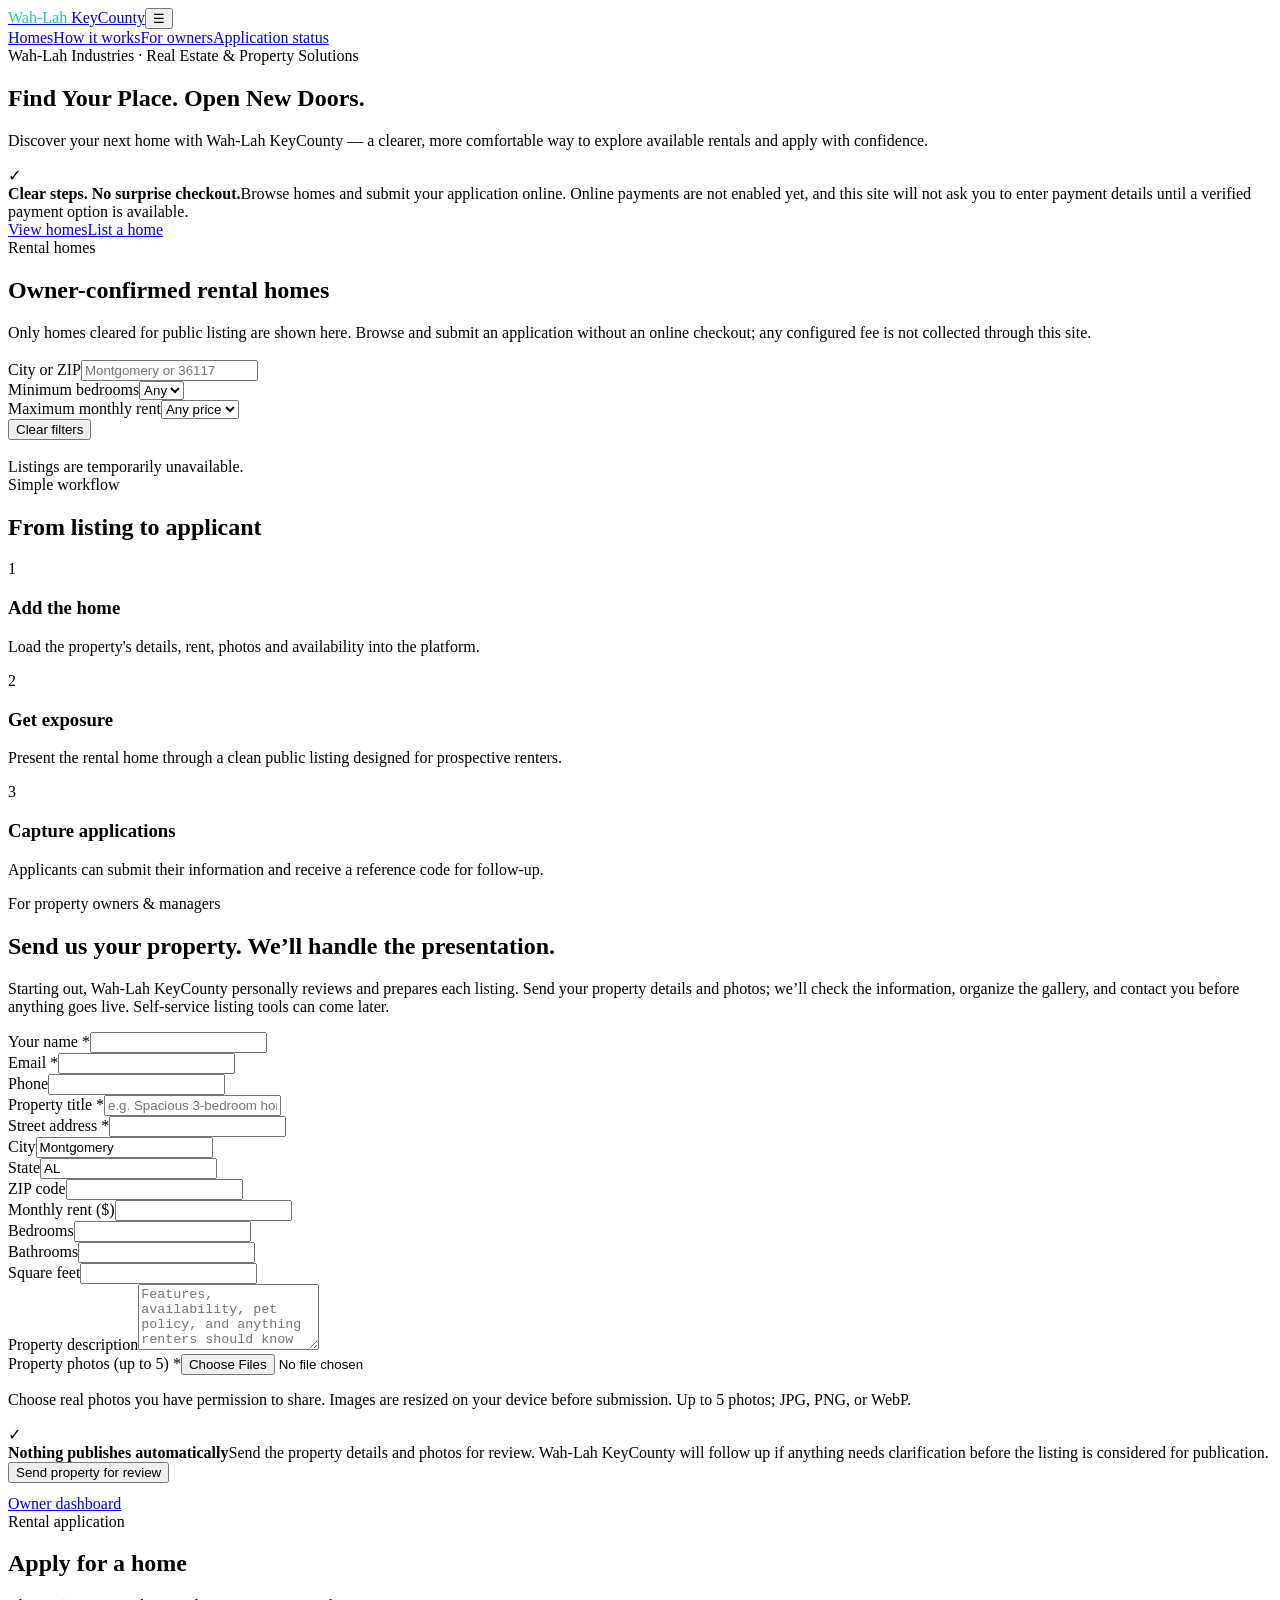
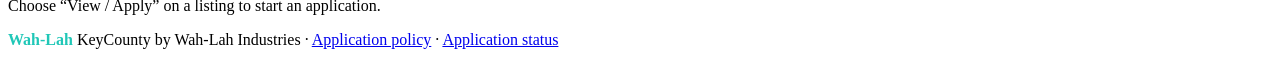
==== public/index.html @ e7f5f613 "Add live v5 public interface source" ====
<!doctype html><html lang="en"><head><meta charset="utf-8"><meta name="viewport" content="width=device-width,initial-scale=1"><meta name="description" content="Wah-Lah KeyCounty by Wah-Lah Industries — discover rental homes, explore property opportunities, and apply online."><title>Wah-Lah KeyCounty | Find Your Place</title><link rel="stylesheet" href="/theme.css"></head><body>
<header class="nav"><div class="wrap navin"><a class="brand" href="/"><span style="color:#20c7b7">Wah-Lah</span> KeyCounty</a><button class="mobile-menu-toggle" id="mobile-menu" type="button" aria-expanded="false" aria-controls="site-links" aria-label="Open navigation">☰</button><nav class="navlinks" id="site-links" data-open="false"><a href="#homes">Homes</a><a href="#how">How it works</a><a href="#owners">For owners</a><a href="/status/">Application status</a></nav></div></header>
<section class="hero"><div class="wrap"><div class="eyebrow">Wah-Lah Industries · Real Estate &amp; Property Solutions</div><h1>Find Your Place. Open New Doors.</h1><p>Discover your next home with Wah-Lah KeyCounty — a clearer, more comfortable way to explore available rentals and apply with confidence.</p><div class="payment-confidence"><span aria-hidden="true">✓</span><div><strong>Clear steps. No surprise checkout.</strong>Browse homes and submit your application online. Online payments are not enabled yet, and this site will not ask you to enter payment details until a verified payment option is available.</div></div><div class="actions"><a class="btn primary" href="#homes">View homes</a><a class="btn secondary" href="#owners">List a home</a></div></div></section>
<main><section id="homes" class="section"><div class="wrap"><div class="eyebrow">Rental homes</div><h2>Owner-confirmed rental homes</h2><p class="muted">Only homes cleared for public listing are shown here. Browse and submit an application without an online checkout; any configured fee is not collected through this site.</p><div class="formbox" style="margin:18px 0"><div class="fields"><div class="field"><label>City or ZIP</label><input id="search-location" placeholder="Montgomery or 36117"></div><div class="field"><label>Minimum bedrooms</label><select id="search-beds"><option value="0">Any</option><option value="1">1+</option><option value="2">2+</option><option value="3">3+</option><option value="4">4+</option></select></div><div class="field"><label>Maximum monthly rent</label><select id="search-rent"><option value="0">Any price</option><option value="800">$800</option><option value="1000">$1,000</option><option value="1250">$1,250</option><option value="1500">$1,500</option><option value="2000">$2,000</option></select></div></div><button class="btn secondary" type="button" onclick="clearSearch()">Clear filters</button></div><div id="homes-grid" class="grid"><div class="card cardbody">Loading homes…</div></div></div></section>
<section id="how" class="section"><div class="wrap"><div class="eyebrow">Simple workflow</div><h2>From listing to applicant</h2><div class="grid"><article class="card cardbody"><span class="tag">1</span><h3>Add the home</h3><p class="muted">Load the property's details, rent, photos and availability into the platform.</p></article><article class="card cardbody"><span class="tag">2</span><h3>Get exposure</h3><p class="muted">Present the rental home through a clean public listing designed for prospective renters.</p></article><article class="card cardbody"><span class="tag">3</span><h3>Capture applications</h3><p class="muted">Applicants can submit their information and receive a reference code for follow-up.</p></article></div></div></section>
<section id="owners" class="section"><div class="wrap"><div class="eyebrow">For property owners & managers</div><h2>Send us your property. We’ll handle the presentation.</h2><p class="muted">Starting out, Wah-Lah KeyCounty personally reviews and prepares each listing. Send your property details and photos; we’ll check the information, organize the gallery, and contact you before anything goes live. Self-service listing tools can come later.</p><form id="owner-listing-form" class="formbox"><div class="fields"><div class="field"><label>Your name *</label><input name="ownerName" required maxlength="120" autocomplete="name"></div><div class="field"><label>Email *</label><input name="ownerEmail" type="email" required maxlength="180" autocomplete="email"></div><div class="field"><label>Phone</label><input name="ownerPhone" type="tel" maxlength="50" autocomplete="tel"></div><div class="field"><label>Property title *</label><input name="title" required maxlength="180" placeholder="e.g. Spacious 3-bedroom home"></div><div class="field full"><label>Street address *</label><input name="address" required maxlength="250" autocomplete="street-address"></div><div class="field"><label>City</label><input name="city" value="Montgomery" maxlength="100" autocomplete="address-level2"></div><div class="field"><label>State</label><input name="state" value="AL" maxlength="20" autocomplete="address-level1"></div><div class="field"><label>ZIP code</label><input name="zip" maxlength="12" inputmode="numeric" autocomplete="postal-code"></div><div class="field"><label>Monthly rent ($)</label><input name="monthlyRent" type="number" min="0" step=".01" inputmode="decimal"></div><div class="field"><label>Bedrooms</label><input name="bedrooms" type="number" min="0" step="1"></div><div class="field"><label>Bathrooms</label><input name="bathrooms" type="number" min="0" step=".5"></div><div class="field"><label>Square feet</label><input name="sqft" type="number" min="0" step="1"></div><div class="field full"><label>Property description</label><textarea name="description" rows="4" maxlength="2000" placeholder="Features, availability, pet policy, and anything renters should know"></textarea></div><div class="field full"><label>Property photos (up to 5) *</label><input id="owner-photos" name="photos" type="file" accept="image/jpeg,image/png,image/webp" multiple required><p class="muted small">Choose real photos you have permission to share. Images are resized on your device before submission. Up to 5 photos; JPG, PNG, or WebP.</p><div id="photo-preview" class="grid" style="grid-template-columns:repeat(auto-fit,minmax(100px,1fr));gap:8px"></div></div></div><div class="payment-confidence"><span>✓</span><div><strong>Nothing publishes automatically</strong>Send the property details and photos for review. Wah-Lah KeyCounty will follow up if anything needs clarification before the listing is considered for publication.</div></div><button class="btn primary" type="submit">Send property for review</button><div id="owner-listing-result" class="notice hidden" style="margin-top:12px" aria-live="polite"></div></form><div class="actions"><a class="btn secondary" href="/admin/">Owner dashboard</a></div></div></section><section id="apply" class="section"><div class="wrap"><div class="eyebrow">Rental application</div><h2>Apply for a home</h2><div id="apply-box" class="formbox"><p class="muted">Choose “View / Apply” on a listing to start an application.</p></div></div></section></main>
<footer class="footer"><div class="wrap"><span><strong style="color:#20c7b7">Wah-Lah</strong> KeyCounty <span class="muted">by Wah-Lah Industries</span></span> · <a href="/policy/">Application policy</a> · <a href="/status/">Application status</a></div></footer>
<script>
const menuToggle=document.querySelector('#mobile-menu'),siteLinks=document.querySelector('#site-links');menuToggle?.addEventListener('click',()=>{const open=siteLinks?.dataset.open!=='true';if(siteLinks)siteLinks.dataset.open=String(open);menuToggle.setAttribute('aria-expanded',String(open));menuToggle.setAttribute('aria-label',open?'Close navigation':'Open navigation');menuToggle.textContent=open?'×':'☰'});siteLinks?.querySelectorAll('a').forEach(a=>a.addEventListener('click',()=>{siteLinks.dataset.open='false';menuToggle?.setAttribute('aria-expanded','false');menuToggle?.setAttribute('aria-label','Open navigation');if(menuToggle)menuToggle.textContent='☰'}));document.addEventListener('keydown',e=>{if(e.key==='Escape'&&siteLinks?.dataset.open==='true'){siteLinks.dataset.open='false';menuToggle?.setAttribute('aria-expanded','false');if(menuToggle)menuToggle.textContent='☰'}});
let homes=[],settings={};const $=s=>document.querySelector(s),money=c=>'$'+(Number(c||0)/100).toLocaleString(undefined,{minimumFractionDigits:0,maximumFractionDigits:0});const esc=v=>String(v??'').replace(/[&<>"']/g,c=>({'&':'&amp;','<':'&lt;','>':'&gt;','"':'&quot;',"'":'&#39;'}[c]));async function boot(){homes=await fetch('/api/homes').then(r=>r.json());settings=await fetch('/api/settings').then(r=>r.json());render();const id=new URLSearchParams(location.search).get('apply');if(id)showApply(Number(id))}function filteredHomes(){const loc=($('#search-location')?.value||'').trim().toLowerCase(),beds=Number($('#search-beds')?.value||0),rent=Number($('#search-rent')?.value||0);return homes.filter(h=>(!loc||[h.address,h.city,h.state,h.zip].join(' ').toLowerCase().includes(loc))&&Number(h.bedrooms||0)>=beds&&(!rent||Number(h.rent_cents||0)<=rent*100))}function clearSearch(){['search-location','search-beds','search-rent'].forEach(id=>{const e=document.getElementById(id);if(e)e.value=id==='search-location'?'':'0'});render()}['search-location','search-beds','search-rent'].forEach(id=>document.getElementById(id)?.addEventListener('input',render));function render(){const visibleHomes=filteredHomes();$('#homes-grid').innerHTML=visibleHomes.length?visibleHomes.map(h=>'<article class="card"><div class="photo-wrap"><img class="photo" src="'+esc(h.image_url||'')+'" alt="Exterior photo of '+esc(h.title)+'" loading="lazy" decoding="async" onerror="this.style.display=&quot;none&quot;"><span class="photo-label">Property photo</span></div><div class="cardbody">'+(h.featured?'<span class="tag">Featured</span>':'')+'<h3>'+esc(h.title)+'</h3><div class="home-address">'+esc(h.address)+', '+esc(h.city)+', '+esc(h.state)+' '+esc(h.zip)+'</div><div class="price">'+money(h.rent_cents)+'/mo</div><div class="meta">'+h.bedrooms+' bed · '+h.bathrooms+' bath · '+Number(h.sqft).toLocaleString()+' sq ft</div><p class="muted">'+esc(h.description)+'</p><button class="btn primary" onclick="showApply('+h.id+')">View / Apply</button></div></article>').join(''):'<div class="card cardbody listing-empty"><h3>No owner-confirmed homes are published yet.</h3><p class="muted">A home appears here only after the owner or authorized manager confirms permission to list the property and share its photos. Owners can submit a property below for review.</p><a class="btn secondary" href="#owners">Submit a property for review</a></div>'}boot().catch(()=>{$('#homes-grid').innerHTML='<div class="card cardbody">Listings are temporarily unavailable.</div>'});
const ownerPhotoInput=document.querySelector('#owner-photos'),ownerPhotoPreview=document.querySelector('#photo-preview');ownerPhotoInput?.addEventListener('change',()=>{ownerPhotoPreview.innerHTML='';[...(ownerPhotoInput.files||[])].slice(0,5).forEach(file=>{const url=URL.createObjectURL(file),img=document.createElement('img');img.src=url;img.alt='Selected property photo';img.style.cssText='width:100%;height:90px;object-fit:cover;border-radius:10px;border:1px solid var(--wl-line)';ownerPhotoPreview.appendChild(img)})});function compressPhoto(file){return new Promise((resolve,reject)=>{if(!/^image\/(jpeg|png|webp)$/.test(file.type))return reject(new Error('Use JPG, PNG, or WebP photos.'));const reader=new FileReader();reader.onerror=()=>reject(new Error('Could not read one of your photos.'));reader.onload=()=>{const img=new Image();img.onerror=()=>reject(new Error('One photo could not be opened.'));img.onload=()=>{const scale=Math.min(1,1400/img.width,1100/img.height),canvas=document.createElement('canvas');canvas.width=Math.max(1,Math.round(img.width*scale));canvas.height=Math.max(1,Math.round(img.height*scale));canvas.getContext('2d').drawImage(img,0,0,canvas.width,canvas.height);let data=canvas.toDataURL('image/jpeg',.78);if(data.length>700000)data=canvas.toDataURL('image/jpeg',.62);if(data.length>720000)return reject(new Error('A photo is too large after compression. Choose a smaller photo.'));resolve(data)};img.src=reader.result};reader.readAsDataURL(file)})}document.querySelector('#owner-listing-form')?.addEventListener('submit',async e=>{e.preventDefault();const form=e.target,out=document.querySelector('#owner-listing-result'),btn=form.querySelector('button[type=submit]'),f=new FormData(form);out.classList.remove('hidden','success','error');btn.disabled=true;btn.textContent='Preparing photos…';try{const files=[...(ownerPhotoInput?.files||[])];if(!files.length||files.length>5)throw new Error('Please choose between 1 and 5 property photos.');const photos=[];for(const file of files)photos.push(await compressPhoto(file));btn.textContent='Sending securely…';const body={ownerName:f.get('ownerName'),ownerEmail:f.get('ownerEmail'),ownerPhone:f.get('ownerPhone'),title:f.get('title'),address:f.get('address'),city:f.get('city'),state:f.get('state'),zip:f.get('zip'),monthlyRent:f.get('monthlyRent'),bedrooms:f.get('bedrooms'),bathrooms:f.get('bathrooms'),sqft:f.get('sqft'),description:f.get('description'),photos};const r=await fetch('/api/listing-submissions',{method:'POST',headers:{'Content-Type':'application/json'},body:JSON.stringify(body)}),j=await r.json();if(!r.ok)throw new Error(j.message||'Could not submit this property.');out.classList.add('success');out.textContent=j.message;form.reset();ownerPhotoPreview.innerHTML=''}catch(err){out.classList.add('error');out.textContent=err.message}finally{btn.disabled=false;btn.textContent='Send property for review'}});
function showApply(id){const h=homes.find(x=>x.id===id);if(!h)return;location.hash='apply';$('#apply-box').innerHTML='<form id="application-form"><input type="hidden" name="homeId" value="'+h.id+'"><p><b>'+esc(h.title)+'</b> · '+esc(h.city)+', '+esc(h.state)+'</p><div class="fields"><div class="field"><label>Full name *</label><input name="fullName" required maxlength="120"></div><div class="field"><label>Email *</label><input name="email" type="email" required maxlength="180"></div><div class="field"><label>Phone *</label><input name="phone" required maxlength="50"></div><div class="field"><label>Move-in date *</label><input name="moveInDate" type="date" required></div><div class="field"><label>Monthly income</label><input name="monthlyIncome" type="number" min="0"></div><div class="field"><label>Occupants</label><input name="occupants" type="number" min="1" value="1"></div><div class="field"><label>Pets</label><input name="pets" maxlength="80" placeholder="None"></div><div class="field"><label>Employment</label><input name="employment" maxlength="1000"></div></div><div class="field" style="margin-top:14px"><label>Rental history</label><textarea name="rentalHistory" rows="3" maxlength="1000"></textarea></div><div class="field" style="margin-top:14px"><label>Typed signature *</label><input name="signature" required maxlength="200" placeholder="Your full name"></div><label class="check"><input type="checkbox" name="consentScreening" value="on" required> I authorize application screening.</label><label class="check"><input type="checkbox" name="consentPolicy" value="on" required> I agree to the <a href="/policy/">application policy</a>.</label><div class="payment-confidence"><span aria-hidden="true">✓</span><div><strong>Application first — payment status shown clearly</strong>Submitting this form records your application. Online payment is currently unavailable, so do not send money or share card/bank details through this form. Any fee and next steps will be explained by the property operator.</div></div><button class="btn primary" style="margin-top:16px">Submit application</button><div id="apply-result" class="notice hidden" style="margin-top:14px"></div></form>';$('#application-form').addEventListener('submit',submitApplication);document.querySelector('#apply').scrollIntoView({behavior:'smooth'})}async function submitApplication(e){e.preventDefault();const f=new FormData(e.target),result=$('#apply-result');const body=Object.fromEntries(f.entries());result.classList.remove('hidden','error','success');result.textContent='Submitting…';try{const r=await fetch('/api/apply',{method:'POST',headers:{'Content-Type':'application/json'},body:JSON.stringify(body)}),j=await r.json();if(!r.ok)throw new Error(j.message||'Unable to submit application.');result.classList.add('success');result.innerHTML='<b>Application received.</b><br>Reference: <strong>'+esc(j.referenceCode)+'</strong><br>Configured fee (not collected online): <strong>'+money(j.feeCents)+'</strong><br>No payment was collected. Keep your reference code and the email used on your application to check status.';e.target.reset();}catch(err){result.classList.add('error');result.textContent=err.message}}
</script></body></html>
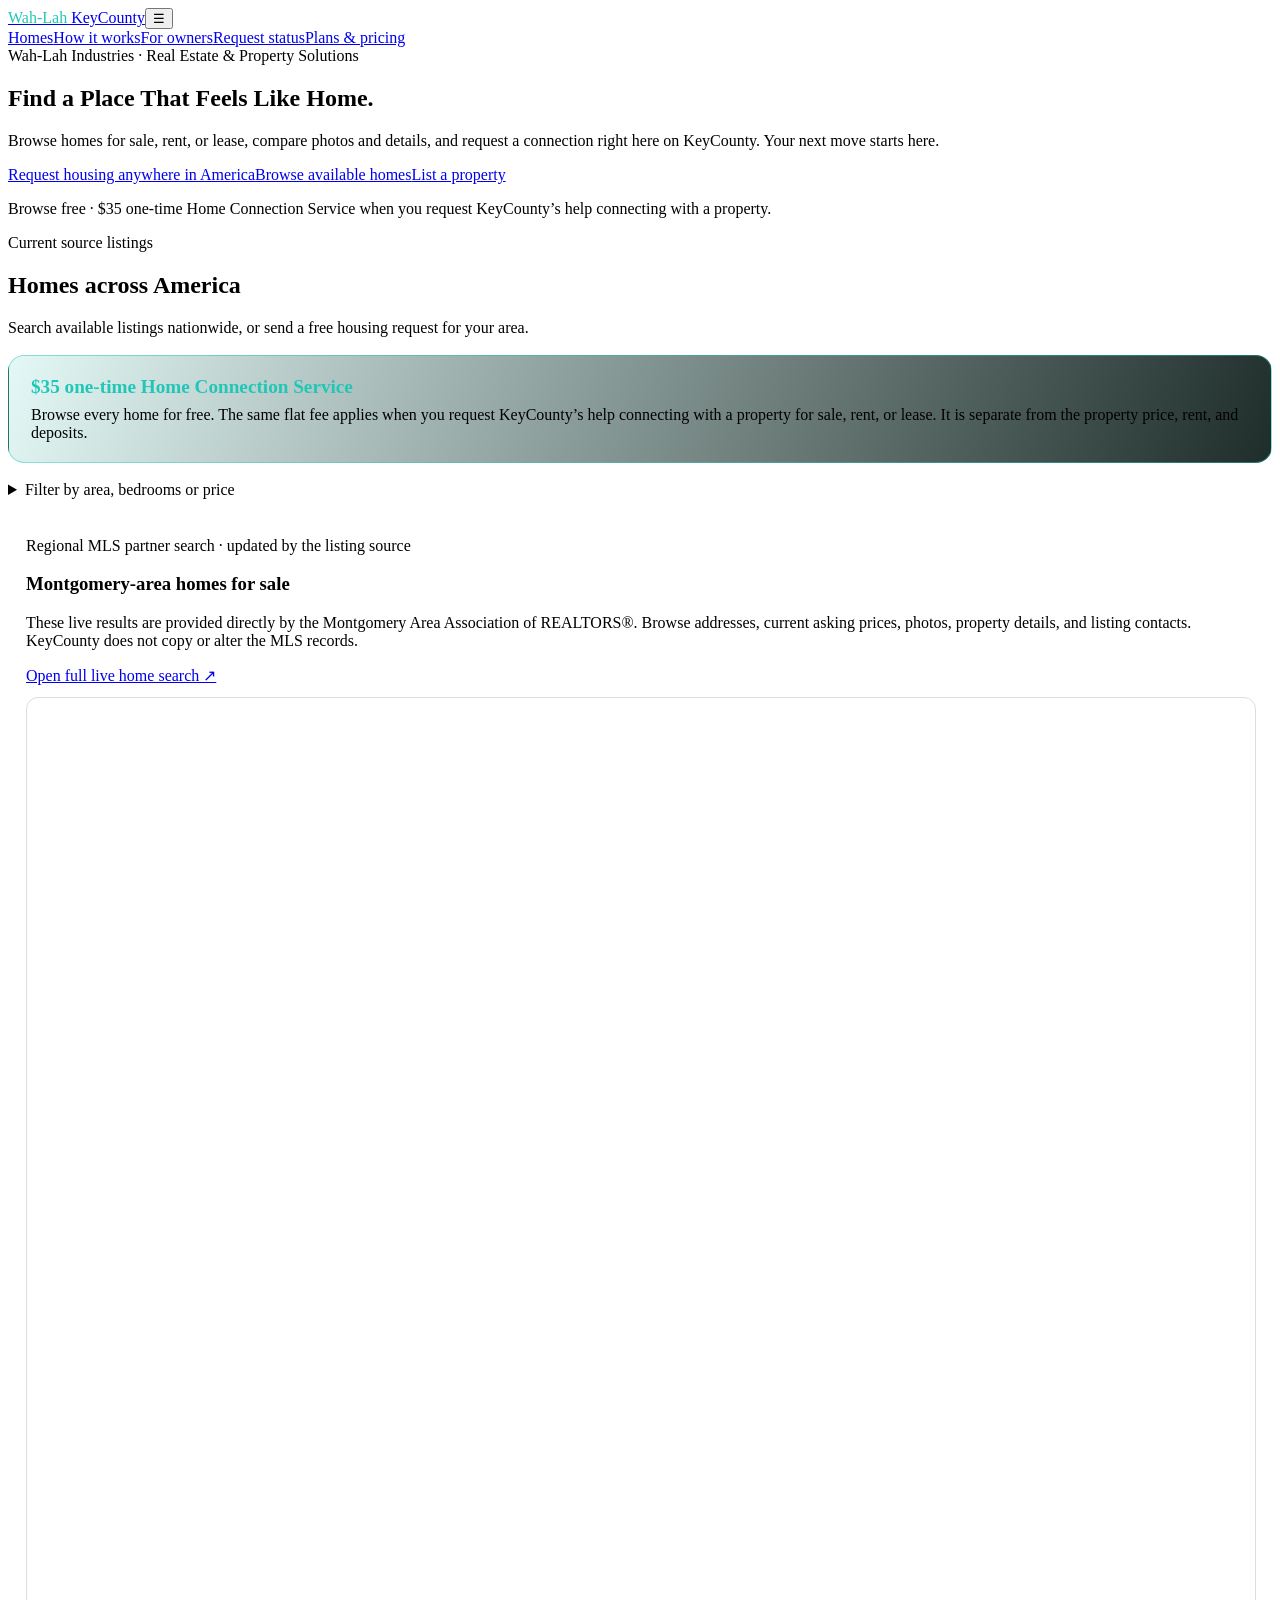
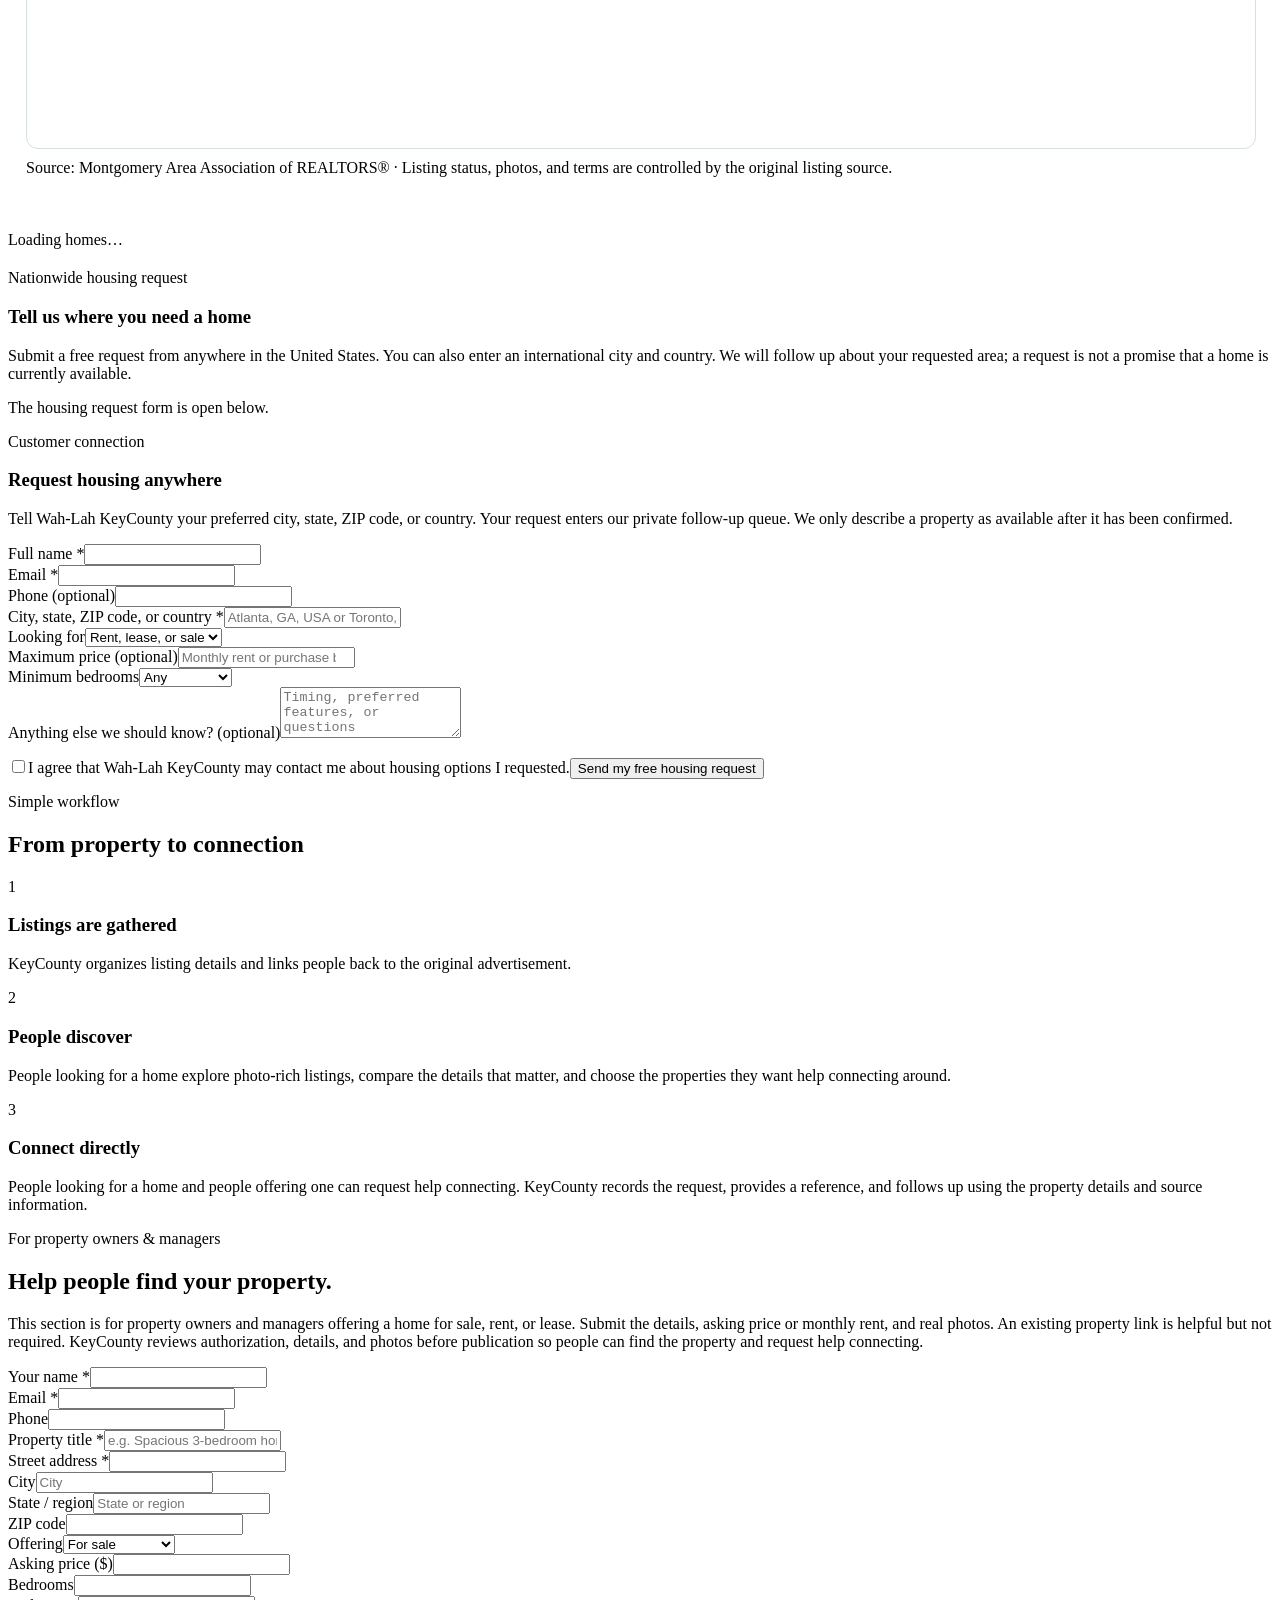
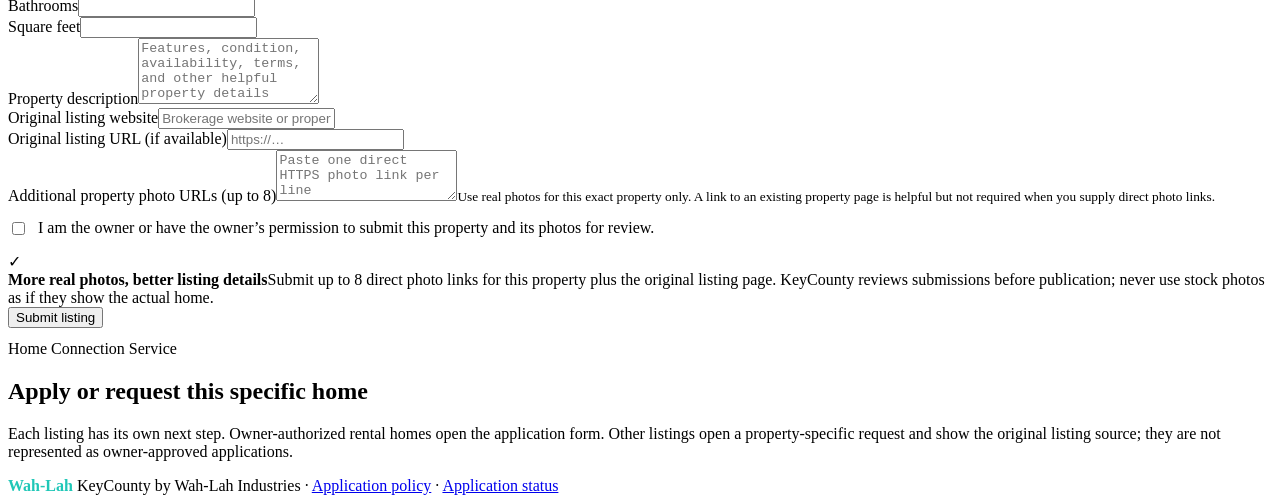
==== commit 77fe090c: "Sync Hatchable version 48 source snapshot" ====
--- a/public/index.html
+++ b/public/index.html
@@ -1,13 +1,73 @@
-<!doctype html><html lang="en"><head><meta charset="utf-8"><meta name="viewport" content="width=device-width,initial-scale=1"><meta name="description" content="Wah-Lah KeyCounty by Wah-Lah Industries — discover rental homes, explore property opportunities, and apply online."><title>Wah-Lah KeyCounty | Find Your Place</title><link rel="stylesheet" href="/theme.css"></head><body>
-<header class="nav"><div class="wrap navin"><a class="brand" href="/"><span style="color:#20c7b7">Wah-Lah</span> KeyCounty</a><button class="mobile-menu-toggle" id="mobile-menu" type="button" aria-expanded="false" aria-controls="site-links" aria-label="Open navigation">☰</button><nav class="navlinks" id="site-links" data-open="false"><a href="#homes">Homes</a><a href="#how">How it works</a><a href="#owners">For owners</a><a href="/status/">Application status</a></nav></div></header>
-<section class="hero"><div class="wrap"><div class="eyebrow">Wah-Lah Industries · Real Estate &amp; Property Solutions</div><h1>Find Your Place. Open New Doors.</h1><p>Discover your next home with Wah-Lah KeyCounty — a clearer, more comfortable way to explore available rentals and apply with confidence.</p><div class="payment-confidence"><span aria-hidden="true">✓</span><div><strong>Clear steps. No surprise checkout.</strong>Browse homes and submit your application online. Online payments are not enabled yet, and this site will not ask you to enter payment details until a verified payment option is available.</div></div><div class="actions"><a class="btn primary" href="#homes">View homes</a><a class="btn secondary" href="#owners">List a home</a></div></div></section>
-<main><section id="homes" class="section"><div class="wrap"><div class="eyebrow">Rental homes</div><h2>Owner-confirmed rental homes</h2><p class="muted">Only homes cleared for public listing are shown here. Browse and submit an application without an online checkout; any configured fee is not collected through this site.</p><div class="formbox" style="margin:18px 0"><div class="fields"><div class="field"><label>City or ZIP</label><input id="search-location" placeholder="Montgomery or 36117"></div><div class="field"><label>Minimum bedrooms</label><select id="search-beds"><option value="0">Any</option><option value="1">1+</option><option value="2">2+</option><option value="3">3+</option><option value="4">4+</option></select></div><div class="field"><label>Maximum monthly rent</label><select id="search-rent"><option value="0">Any price</option><option value="800">$800</option><option value="1000">$1,000</option><option value="1250">$1,250</option><option value="1500">$1,500</option><option value="2000">$2,000</option></select></div></div><button class="btn secondary" type="button" onclick="clearSearch()">Clear filters</button></div><div id="homes-grid" class="grid"><div class="card cardbody">Loading homes…</div></div></div></section>
-<section id="how" class="section"><div class="wrap"><div class="eyebrow">Simple workflow</div><h2>From listing to applicant</h2><div class="grid"><article class="card cardbody"><span class="tag">1</span><h3>Add the home</h3><p class="muted">Load the property's details, rent, photos and availability into the platform.</p></article><article class="card cardbody"><span class="tag">2</span><h3>Get exposure</h3><p class="muted">Present the rental home through a clean public listing designed for prospective renters.</p></article><article class="card cardbody"><span class="tag">3</span><h3>Capture applications</h3><p class="muted">Applicants can submit their information and receive a reference code for follow-up.</p></article></div></div></section>
-<section id="owners" class="section"><div class="wrap"><div class="eyebrow">For property owners & managers</div><h2>Send us your property. We’ll handle the presentation.</h2><p class="muted">Starting out, Wah-Lah KeyCounty personally reviews and prepares each listing. Send your property details and photos; we’ll check the information, organize the gallery, and contact you before anything goes live. Self-service listing tools can come later.</p><form id="owner-listing-form" class="formbox"><div class="fields"><div class="field"><label>Your name *</label><input name="ownerName" required maxlength="120" autocomplete="name"></div><div class="field"><label>Email *</label><input name="ownerEmail" type="email" required maxlength="180" autocomplete="email"></div><div class="field"><label>Phone</label><input name="ownerPhone" type="tel" maxlength="50" autocomplete="tel"></div><div class="field"><label>Property title *</label><input name="title" required maxlength="180" placeholder="e.g. Spacious 3-bedroom home"></div><div class="field full"><label>Street address *</label><input name="address" required maxlength="250" autocomplete="street-address"></div><div class="field"><label>City</label><input name="city" value="Montgomery" maxlength="100" autocomplete="address-level2"></div><div class="field"><label>State</label><input name="state" value="AL" maxlength="20" autocomplete="address-level1"></div><div class="field"><label>ZIP code</label><input name="zip" maxlength="12" inputmode="numeric" autocomplete="postal-code"></div><div class="field"><label>Monthly rent ($)</label><input name="monthlyRent" type="number" min="0" step=".01" inputmode="decimal"></div><div class="field"><label>Bedrooms</label><input name="bedrooms" type="number" min="0" step="1"></div><div class="field"><label>Bathrooms</label><input name="bathrooms" type="number" min="0" step=".5"></div><div class="field"><label>Square feet</label><input name="sqft" type="number" min="0" step="1"></div><div class="field full"><label>Property description</label><textarea name="description" rows="4" maxlength="2000" placeholder="Features, availability, pet policy, and anything renters should know"></textarea></div><div class="field full"><label>Property photos (up to 5) *</label><input id="owner-photos" name="photos" type="file" accept="image/jpeg,image/png,image/webp" multiple required><p class="muted small">Choose real photos you have permission to share. Images are resized on your device before submission. Up to 5 photos; JPG, PNG, or WebP.</p><div id="photo-preview" class="grid" style="grid-template-columns:repeat(auto-fit,minmax(100px,1fr));gap:8px"></div></div></div><div class="payment-confidence"><span>✓</span><div><strong>Nothing publishes automatically</strong>Send the property details and photos for review. Wah-Lah KeyCounty will follow up if anything needs clarification before the listing is considered for publication.</div></div><button class="btn primary" type="submit">Send property for review</button><div id="owner-listing-result" class="notice hidden" style="margin-top:12px" aria-live="polite"></div></form><div class="actions"><a class="btn secondary" href="/admin/">Owner dashboard</a></div></div></section><section id="apply" class="section"><div class="wrap"><div class="eyebrow">Rental application</div><h2>Apply for a home</h2><div id="apply-box" class="formbox"><p class="muted">Choose “View / Apply” on a listing to start an application.</p></div></div></section></main>
+<!doctype html><html lang="en"><head><meta charset="utf-8"><meta name="viewport" content="width=device-width,initial-scale=1"><meta name="theme-color" content="#071816"><meta name="description" content="Browse current home listings, send a free nationwide housing request, or submit a property for review with Wah-Lah KeyCounty."><link rel="canonical" href="https://wah-lah-keycounty.hatchable.site/"><meta property="og:type" content="website"><meta property="og:site_name" content="Wah-Lah KeyCounty"><meta property="og:title" content="Wah-Lah KeyCounty | Find a Place That Feels Like Home"><meta property="og:description" content="Browse current home listings, send a free housing request, or submit a property for review with Wah-Lah KeyCounty."><meta property="og:url" content="https://wah-lah-keycounty.hatchable.site/"><meta name="twitter:card" content="summary"><meta name="twitter:title" content="Wah-Lah KeyCounty | Housing Connection"><meta name="twitter:description" content="Search homes nationwide, submit a free housing request, or list a property."><script type="application/ld+json">{"@context":"https://schema.org","@type":"WebSite","name":"Wah-Lah KeyCounty","url":"https://wah-lah-keycounty.hatchable.site/","description":"Housing discovery and connection service by Wah-Lah Industries."}</script><title>Wah-Lah KeyCounty | Your Housing Connection</title><link rel="stylesheet" href="/theme.css"></head><body>
+<header class="nav"><div class="wrap navin"><a class="brand" href="/"><span style="color:#20c7b7">Wah-Lah</span> KeyCounty</a><button class="mobile-menu-toggle" id="mobile-menu" type="button" aria-expanded="false" aria-controls="site-links" aria-label="Open navigation">☰</button><nav class="navlinks" id="site-links" data-open="false"><a href="#homes">Homes</a><a href="#how">How it works</a><a href="#owners">For owners</a><a href="/status/">Request status</a><a href="/pricing">Plans &amp; pricing</a></nav></div></header>
+<section class="hero"><div class="wrap"><div class="eyebrow">Wah-Lah Industries · Real Estate &amp; Property Solutions</div><h1>Find a Place That Feels Like Home.</h1><p>Browse homes for sale, rent, or lease, compare photos and details, and request a connection right here on KeyCounty. Your next move starts here.</p><div class="actions"><a class="btn primary" href="#area-request">Request housing anywhere in America</a><a class="btn secondary" href="#homes">Browse available homes</a><a class="btn secondary" href="#owners">List a property</a></div><p class="fee-promise">Browse free · $35 one-time Home Connection Service when you request KeyCounty’s help connecting with a property.</p></div></section>
+<main><section id="homes" class="section homes-section"><div class="wrap"><div class="homes-heading"><div><div class="eyebrow">Current source listings</div><h2>Homes across America</h2></div><p id="area-caption" class="muted">Search available listings nationwide, or send a free housing request for your area.</p></div><div class="fee-highlight" role="note" aria-label="Home connection service fee" style="display:flex;flex-direction:column;gap:8px;margin:18px 0;padding:20px 22px;border:1px solid rgba(32,199,183,.45);border-radius:16px;background:linear-gradient(110deg,rgba(32,199,183,.12),rgba(16,32,28,.94));"><strong style="font-size:1.2rem;color:#20c7b7"><span id="application-fee-display-top">$35</span> one-time Home Connection Service</strong><span>Browse every home for free. The same flat fee applies when you request KeyCounty’s help connecting with a property for sale, rent, or lease. It is separate from the property price, rent, and deposits.</span></div><details id="home-filters" class="formbox search-panel"><summary class="filters-summary">Filter by area, bedrooms or price</summary><div class="search-panel-heading"><div><div class="eyebrow">Refine results</div><h3>Find the right fit</h3><p class="muted small">Filters are optional. Available homes appear first.</p></div><div class="fee-highlight"><strong><span id="application-fee-display">$35</span> Home Connection Service</strong><span>The same one-time service fee for a request on any listed home, whether for sale, rent, or lease. Secure checkout opens directly after you request a connection; live Stripe setup is required before payments are enabled.</span></div></div><div class="fields search-fields"><div class="field"><label>Looking for</label><select id="search-type"><option value="all" selected>Rent or buy</option><option value="rent">For rent</option><option value="sale">For sale</option></select></div><div class="field"><label>City, state or ZIP</label><input id="search-location" placeholder="Atlanta, GA or 30303"></div><div class="field"><label>Minimum bedrooms</label><select id="search-beds"><option value="0">Any</option><option value="1">1+</option><option value="2">2+</option><option value="3">3+</option><option value="4">4+</option></select></div><div class="field"><label id="search-budget-label">Maximum monthly rent</label><select id="search-rent"><option value="0">Any price</option><option value="800">$800</option><option value="1000">$1,000</option><option value="1250">$1,250</option><option value="1500">$1,500</option><option value="2000">$2,000</option></select></div></div><button class="btn secondary" type="button" onclick="clearSearch()">Clear filters</button></details><section class="formbox" aria-labelledby="live-mls-heading" style="margin:20px 0;padding:18px"><div class="eyebrow">Regional MLS partner search · updated by the listing source</div><h3 id="live-mls-heading">Montgomery-area homes for sale</h3><p class="muted small">These live results are provided directly by the Montgomery Area Association of REALTORS®. Browse addresses, current asking prices, photos, property details, and listing contacts. KeyCounty does not copy or alter the MLS records.</p><p style="margin:12px 0"><a class="btn primary" href="https://www.alamls.com/index.php?filter%5B%5D=PropertyType%7Ceq%7CResidential%7C1&amp;src=reso&amp;srctype=reso_lister&amp;submenu=ListingHomes" target="_blank" rel="noopener noreferrer">Open full live home search ↗</a></p><iframe title="Live Montgomery Area Association of REALTORS active residential listings" src="https://www.alamls.com/index.php?filter%5B%5D=PropertyType%7Ceq%7CResidential%7C1&amp;src=reso&amp;srctype=reso_lister&amp;submenu=ListingHomes" loading="lazy" referrerpolicy="strict-origin-when-cross-origin" style="display:block;width:100%;height:1050px;border:1px solid #d7e1df;border-radius:12px;background:#fff"></iframe><p class="muted small" style="margin-top:10px">Source: Montgomery Area Association of REALTORS® · Listing status, photos, and terms are controlled by the original listing source.</p></section><div id="homes-grid" class="grid"><div class="card cardbody">Loading homes…</div></div><div id="area-request" class="area-request-cta formbox" style="margin-top:20px"><div class="eyebrow">Nationwide housing request</div><h3>Tell us where you need a home</h3><p class="muted">Submit a free request from anywhere in the United States. You can also enter an international city and country. We will follow up about your requested area; a request is not a promise that a home is currently available.</p><p class="muted small">The housing request form is open below.</p><div id="area-request-panel" class="formbox" style="max-width:none;margin-top:14px"><div class="eyebrow">Customer connection</div><h3>Request housing anywhere</h3><p class="muted">Tell Wah-Lah KeyCounty your preferred city, state, ZIP code, or country. Your request enters our private follow-up queue. We only describe a property as available after it has been confirmed.</p><form id="area-request-form"><div class="fields"><div class="field"><label>Full name *</label><input name="fullName" required maxlength="120" autocomplete="name"></div><div class="field"><label>Email *</label><input name="email" type="email" required maxlength="180" autocomplete="email"></div><div class="field"><label>Phone (optional)</label><input name="phone" type="tel" maxlength="50" autocomplete="tel"></div><div class="field"><label>City, state, ZIP code, or country *</label><input id="requested-area" name="requestedArea" required maxlength="160" placeholder="Atlanta, GA, USA or Toronto, Canada"></div><div class="field"><label>Looking for</label><select name="listingType"><option value="all">Rent, lease, or sale</option><option value="rent">Rent / lease</option><option value="sale">Buy a home</option></select></div><div class="field"><label>Maximum price (optional)</label><input name="maxPrice" type="number" min="0" step="1" placeholder="Monthly rent or purchase budget"></div><div class="field"><label>Minimum bedrooms</label><select name="minBedrooms"><option value="">Any</option><option value="0">Studio / any</option><option value="1">1+</option><option value="2">2+</option><option value="3">3+</option><option value="4">4+</option><option value="5">5+</option></select></div><div class="field full"><label>Anything else we should know? (optional)</label><textarea name="message" rows="3" maxlength="1200" placeholder="Timing, preferred features, or questions"></textarea></div></div><label class="check"><input name="contactConsent" type="checkbox" required><span>I agree that Wah-Lah KeyCounty may contact me about housing options I requested.</span></label><button class="btn primary" type="submit" style="margin-top:16px">Send my free housing request</button><div id="area-request-result" class="notice hidden" role="status" aria-live="polite" style="margin-top:14px"></div></form></div></div></div></section>
+<section id="how" class="section"><div class="wrap"><div class="eyebrow">Simple workflow</div><h2>From property to connection</h2><div class="grid"><article class="card cardbody"><span class="tag">1</span><h3>Listings are gathered</h3><p class="muted">KeyCounty organizes listing details and links people back to the original advertisement.</p></article><article class="card cardbody"><span class="tag">2</span><h3>People discover</h3><p class="muted">People looking for a home explore photo-rich listings, compare the details that matter, and choose the properties they want help connecting around.</p></article><article class="card cardbody"><span class="tag">3</span><h3>Connect directly</h3><p class="muted">People looking for a home and people offering one can request help connecting. KeyCounty records the request, provides a reference, and follows up using the property details and source information.</p></article></div></div></section>
+<section id="owners" class="section"><div class="wrap"><div class="eyebrow">For property owners & managers</div><h2>Help people find your property.</h2><p class="muted">This section is for property owners and managers offering a home for sale, rent, or lease. Submit the details, asking price or monthly rent, and real photos. An existing property link is helpful but not required. KeyCounty reviews authorization, details, and photos before publication so people can find the property and request help connecting.</p><form id="owner-listing-form" class="formbox"><div class="fields"><div class="field"><label>Your name *</label><input name="ownerName" required maxlength="120" autocomplete="name"></div><div class="field"><label>Email *</label><input name="ownerEmail" type="email" required maxlength="180" autocomplete="email"></div><div class="field"><label>Phone</label><input name="ownerPhone" type="tel" maxlength="50" autocomplete="tel"></div><div class="field"><label>Property title *</label><input name="title" required maxlength="180" placeholder="e.g. Spacious 3-bedroom home"></div><div class="field full"><label>Street address *</label><input name="address" required maxlength="250" autocomplete="street-address"></div><div class="field"><label>City</label><input name="city" maxlength="100" autocomplete="address-level2" placeholder="City"></div><div class="field"><label>State / region</label><input name="state" maxlength="40" autocomplete="address-level1" placeholder="State or region"></div><div class="field"><label>ZIP code</label><input name="zip" maxlength="12" inputmode="numeric" autocomplete="postal-code"></div><div class="field"><label for="owner-listing-type">Offering</label><select id="owner-listing-type" name="listingType" required><option value="sale">For sale</option><option value="rent">For rent / lease</option></select></div><div class="field"><label id="owner-listing-price-label">Asking price ($)</label><input name="listingPrice" type="number" min="1" step=".01" inputmode="decimal" required></div><div class="field"><label>Bedrooms</label><input name="bedrooms" type="number" min="0" step="1"></div><div class="field"><label>Bathrooms</label><input name="bathrooms" type="number" min="0" step=".5"></div><div class="field"><label>Square feet</label><input name="sqft" type="number" min="0" step="1"></div><div class="field full"><label>Property description</label><textarea name="description" rows="4" maxlength="2000" placeholder="Features, condition, availability, terms, and other helpful property details"></textarea></div><div class="field"><label>Original listing website</label><input name="sourceName" maxlength="120" placeholder="Brokerage website or property website"></div><div class="field full"><label>Original listing URL (if available)</label><input name="sourceUrl" type="url" maxlength="1000" placeholder="https://…"></div><div class="field full"><label>Additional property photo URLs (up to 8)</label><textarea name="photoUrls" rows="3" maxlength="5000" placeholder="Paste one direct HTTPS photo link per line"></textarea><small class="muted">Use real photos for this exact property only. A link to an existing property page is helpful but not required when you supply direct photo links.</small></div></div><label class="check" style="display:flex;gap:10px;align-items:flex-start;margin:14px 0"><input type="checkbox" name="authorizationAttestation" value="on" required><span>I am the owner or have the owner’s permission to submit this property and its photos for review.</span></label><div class="payment-confidence"><span>✓</span><div><strong>More real photos, better listing details</strong>Submit up to 8 direct photo links for this property plus the original listing page. KeyCounty reviews submissions before publication; never use stock photos as if they show the actual home.</div></div><button class="btn primary" type="submit">Submit listing</button><div id="owner-listing-result" class="notice hidden" style="margin-top:12px" aria-live="polite"></div></form><!-- Control Center is private; property suggestions stay in the public form above. --></div></section><section id="apply" class="section"><div class="wrap"><div class="eyebrow">Home Connection Service</div><h2>Apply or request this specific home</h2><div id="apply-box" class="formbox"><p class="muted">Each listing has its own next step. Owner-authorized rental homes open the application form. Other listings open a property-specific request and show the original listing source; they are not represented as owner-approved applications.</p></div></div></section></main>
 <footer class="footer"><div class="wrap"><span><strong style="color:#20c7b7">Wah-Lah</strong> KeyCounty <span class="muted">by Wah-Lah Industries</span></span> · <a href="/policy/">Application policy</a> · <a href="/status/">Application status</a></div></footer>
 <script>
 const menuToggle=document.querySelector('#mobile-menu'),siteLinks=document.querySelector('#site-links');menuToggle?.addEventListener('click',()=>{const open=siteLinks?.dataset.open!=='true';if(siteLinks)siteLinks.dataset.open=String(open);menuToggle.setAttribute('aria-expanded',String(open));menuToggle.setAttribute('aria-label',open?'Close navigation':'Open navigation');menuToggle.textContent=open?'×':'☰'});siteLinks?.querySelectorAll('a').forEach(a=>a.addEventListener('click',()=>{siteLinks.dataset.open='false';menuToggle?.setAttribute('aria-expanded','false');menuToggle?.setAttribute('aria-label','Open navigation');if(menuToggle)menuToggle.textContent='☰'}));document.addEventListener('keydown',e=>{if(e.key==='Escape'&&siteLinks?.dataset.open==='true'){siteLinks.dataset.open='false';menuToggle?.setAttribute('aria-expanded','false');if(menuToggle)menuToggle.textContent='☰'}});
-let homes=[],settings={};const $=s=>document.querySelector(s),money=c=>'$'+(Number(c||0)/100).toLocaleString(undefined,{minimumFractionDigits:0,maximumFractionDigits:0});const esc=v=>String(v??'').replace(/[&<>"']/g,c=>({'&':'&amp;','<':'&lt;','>':'&gt;','"':'&quot;',"'":'&#39;'}[c]));async function boot(){homes=await fetch('/api/homes').then(r=>r.json());settings=await fetch('/api/settings').then(r=>r.json());render();const id=new URLSearchParams(location.search).get('apply');if(id)showApply(Number(id))}function filteredHomes(){const loc=($('#search-location')?.value||'').trim().toLowerCase(),beds=Number($('#search-beds')?.value||0),rent=Number($('#search-rent')?.value||0);return homes.filter(h=>(!loc||[h.address,h.city,h.state,h.zip].join(' ').toLowerCase().includes(loc))&&Number(h.bedrooms||0)>=beds&&(!rent||Number(h.rent_cents||0)<=rent*100))}function clearSearch(){['search-location','search-beds','search-rent'].forEach(id=>{const e=document.getElementById(id);if(e)e.value=id==='search-location'?'':'0'});render()}['search-location','search-beds','search-rent'].forEach(id=>document.getElementById(id)?.addEventListener('input',render));function render(){const visibleHomes=filteredHomes();$('#homes-grid').innerHTML=visibleHomes.length?visibleHomes.map(h=>'<article class="card"><div class="photo-wrap"><img class="photo" src="'+esc(h.image_url||'')+'" alt="Exterior photo of '+esc(h.title)+'" loading="lazy" decoding="async" onerror="this.style.display=&quot;none&quot;"><span class="photo-label">Property photo</span></div><div class="cardbody">'+(h.featured?'<span class="tag">Featured</span>':'')+'<h3>'+esc(h.title)+'</h3><div class="home-address">'+esc(h.address)+', '+esc(h.city)+', '+esc(h.state)+' '+esc(h.zip)+'</div><div class="price">'+money(h.rent_cents)+'/mo</div><div class="meta">'+h.bedrooms+' bed · '+h.bathrooms+' bath · '+Number(h.sqft).toLocaleString()+' sq ft</div><p class="muted">'+esc(h.description)+'</p><button class="btn primary" onclick="showApply('+h.id+')">View / Apply</button></div></article>').join(''):'<div class="card cardbody listing-empty"><h3>No owner-confirmed homes are published yet.</h3><p class="muted">A home appears here only after the owner or authorized manager confirms permission to list the property and share its photos. Owners can submit a property below for review.</p><a class="btn secondary" href="#owners">Submit a property for review</a></div>'}boot().catch(()=>{$('#homes-grid').innerHTML='<div class="card cardbody">Listings are temporarily unavailable.</div>'});
-const ownerPhotoInput=document.querySelector('#owner-photos'),ownerPhotoPreview=document.querySelector('#photo-preview');ownerPhotoInput?.addEventListener('change',()=>{ownerPhotoPreview.innerHTML='';[...(ownerPhotoInput.files||[])].slice(0,5).forEach(file=>{const url=URL.createObjectURL(file),img=document.createElement('img');img.src=url;img.alt='Selected property photo';img.style.cssText='width:100%;height:90px;object-fit:cover;border-radius:10px;border:1px solid var(--wl-line)';ownerPhotoPreview.appendChild(img)})});function compressPhoto(file){return new Promise((resolve,reject)=>{if(!/^image\/(jpeg|png|webp)$/.test(file.type))return reject(new Error('Use JPG, PNG, or WebP photos.'));const reader=new FileReader();reader.onerror=()=>reject(new Error('Could not read one of your photos.'));reader.onload=()=>{const img=new Image();img.onerror=()=>reject(new Error('One photo could not be opened.'));img.onload=()=>{const scale=Math.min(1,1400/img.width,1100/img.height),canvas=document.createElement('canvas');canvas.width=Math.max(1,Math.round(img.width*scale));canvas.height=Math.max(1,Math.round(img.height*scale));canvas.getContext('2d').drawImage(img,0,0,canvas.width,canvas.height);let data=canvas.toDataURL('image/jpeg',.78);if(data.length>700000)data=canvas.toDataURL('image/jpeg',.62);if(data.length>720000)return reject(new Error('A photo is too large after compression. Choose a smaller photo.'));resolve(data)};img.src=reader.result};reader.readAsDataURL(file)})}document.querySelector('#owner-listing-form')?.addEventListener('submit',async e=>{e.preventDefault();const form=e.target,out=document.querySelector('#owner-listing-result'),btn=form.querySelector('button[type=submit]'),f=new FormData(form);out.classList.remove('hidden','success','error');btn.disabled=true;btn.textContent='Preparing photos…';try{const files=[...(ownerPhotoInput?.files||[])];if(!files.length||files.length>5)throw new Error('Please choose between 1 and 5 property photos.');const photos=[];for(const file of files)photos.push(await compressPhoto(file));btn.textContent='Sending securely…';const body={ownerName:f.get('ownerName'),ownerEmail:f.get('ownerEmail'),ownerPhone:f.get('ownerPhone'),title:f.get('title'),address:f.get('address'),city:f.get('city'),state:f.get('state'),zip:f.get('zip'),monthlyRent:f.get('monthlyRent'),bedrooms:f.get('bedrooms'),bathrooms:f.get('bathrooms'),sqft:f.get('sqft'),description:f.get('description'),photos};const r=await fetch('/api/listing-submissions',{method:'POST',headers:{'Content-Type':'application/json'},body:JSON.stringify(body)}),j=await r.json();if(!r.ok)throw new Error(j.message||'Could not submit this property.');out.classList.add('success');out.textContent=j.message;form.reset();ownerPhotoPreview.innerHTML=''}catch(err){out.classList.add('error');out.textContent=err.message}finally{btn.disabled=false;btn.textContent='Send property for review'}});
-function showApply(id){const h=homes.find(x=>x.id===id);if(!h)return;location.hash='apply';$('#apply-box').innerHTML='<form id="application-form"><input type="hidden" name="homeId" value="'+h.id+'"><p><b>'+esc(h.title)+'</b> · '+esc(h.city)+', '+esc(h.state)+'</p><div class="fields"><div class="field"><label>Full name *</label><input name="fullName" required maxlength="120"></div><div class="field"><label>Email *</label><input name="email" type="email" required maxlength="180"></div><div class="field"><label>Phone *</label><input name="phone" required maxlength="50"></div><div class="field"><label>Move-in date *</label><input name="moveInDate" type="date" required></div><div class="field"><label>Monthly income</label><input name="monthlyIncome" type="number" min="0"></div><div class="field"><label>Occupants</label><input name="occupants" type="number" min="1" value="1"></div><div class="field"><label>Pets</label><input name="pets" maxlength="80" placeholder="None"></div><div class="field"><label>Employment</label><input name="employment" maxlength="1000"></div></div><div class="field" style="margin-top:14px"><label>Rental history</label><textarea name="rentalHistory" rows="3" maxlength="1000"></textarea></div><div class="field" style="margin-top:14px"><label>Typed signature *</label><input name="signature" required maxlength="200" placeholder="Your full name"></div><label class="check"><input type="checkbox" name="consentScreening" value="on" required> I authorize application screening.</label><label class="check"><input type="checkbox" name="consentPolicy" value="on" required> I agree to the <a href="/policy/">application policy</a>.</label><div class="payment-confidence"><span aria-hidden="true">✓</span><div><strong>Application first — payment status shown clearly</strong>Submitting this form records your application. Online payment is currently unavailable, so do not send money or share card/bank details through this form. Any fee and next steps will be explained by the property operator.</div></div><button class="btn primary" style="margin-top:16px">Submit application</button><div id="apply-result" class="notice hidden" style="margin-top:14px"></div></form>';$('#application-form').addEventListener('submit',submitApplication);document.querySelector('#apply').scrollIntoView({behavior:'smooth'})}async function submitApplication(e){e.preventDefault();const f=new FormData(e.target),result=$('#apply-result');const body=Object.fromEntries(f.entries());result.classList.remove('hidden','error','success');result.textContent='Submitting…';try{const r=await fetch('/api/apply',{method:'POST',headers:{'Content-Type':'application/json'},body:JSON.stringify(body)}),j=await r.json();if(!r.ok)throw new Error(j.message||'Unable to submit application.');result.classList.add('success');result.innerHTML='<b>Application received.</b><br>Reference: <strong>'+esc(j.referenceCode)+'</strong><br>Configured fee (not collected online): <strong>'+money(j.feeCents)+'</strong><br>No payment was collected. Keep your reference code and the email used on your application to check status.';e.target.reset();}catch(err){result.classList.add('error');result.textContent=err.message}}
+let filtersTracked=false;let homes=[],settings={},autoDetectedCity='',autoDetectedState='',autoDetectedZip='',manualSearchLocation=false;const $=s=>document.querySelector(s),money=c=>'$'+(Number(c||0)/100).toLocaleString(undefined,{minimumFractionDigits:0,maximumFractionDigits:0});const esc=v=>String(v??'').replace(/[&<>"']/g,c=>({'&':'&amp;','<':'&lt;','>':'&gt;','"':'&quot;',"'":'&#39;'}[c]));function trackEvent(eventName,listingId=null,extra={}){const allowed=new Set(['page_view','listing_grid_shown','connection_start','connection_request_saved','checkout_opened','area_request_submitted','owner_listing_submitted','external_listing_clicked','filters_used']);if(!allowed.has(eventName))return;const q=new URLSearchParams(location.search);const eventId=(globalThis.crypto&&crypto.randomUUID)?crypto.randomUUID():('kc-'+Date.now().toString(36)+'-'+Math.random().toString(36).slice(2,12));const meta={};if(Number.isFinite(Number(extra.listingCount)))meta.listingCount=Math.max(0,Math.min(100,Math.round(Number(extra.listingCount))));try{let session=sessionStorage.getItem('kc_visitor_session');if(!session){session=(globalThis.crypto&&crypto.randomUUID)?crypto.randomUUID():('kc-session-'+Date.now().toString(36)+'-'+Math.random().toString(36).slice(2,10));sessionStorage.setItem('kc_visitor_session',session)}meta.visitorSession=session}catch(_){}try{if(document.referrer)meta.referrerHost=new URL(document.referrer).hostname}catch(_){}fetch('/api/track',{method:'POST',headers:{'Content-Type':'application/json'},keepalive:true,body:JSON.stringify({eventId,eventName,pagePath:location.pathname,utmSource:q.get('utm_source'),utmMedium:q.get('utm_medium'),utmCampaign:q.get('utm_campaign'),utmContent:q.get('utm_content'),listingId:Number.isSafeInteger(Number(listingId))&&Number(listingId)>0?Number(listingId):null,metadata:meta})}).catch(()=>{})}
+async function boot(){const settingsRequest=fetch('/api/settings').then(async r=>r.ok?await r.json():null).catch(()=>null);const homeRes=await fetch('/api/homes');if(!homeRes.ok)throw new Error('Listings are temporarily unavailable.');const receivedHomes=await homeRes.json();homes=Array.isArray(receivedHomes)?receivedHomes:[];settings={application_fee_cents:3500};render();const requestedId=new URLSearchParams(location.search).get('apply');if(requestedId)showApply(Number(requestedId));settings=await settingsRequest||settings;const feeAmount=money(settings.application_fee_cents||3500);['#application-fee-display','#application-fee-display-top'].forEach(selector=>{const feeDisplay=$(selector);if(feeDisplay)feeDisplay.textContent=feeAmount});render();detectVisitorArea().then(()=>render()).catch(()=>{});trackEvent('page_view');trackEvent('listing_grid_shown',null,{listingCount:homes.length})}
+async function detectVisitorArea(){const caption=$('#area-caption');try{const r=await fetch('https://ipapi.co/json/',{cache:'no-store'});if(!r.ok)throw new Error('area unavailable');const p=await r.json(),city=String(p.city||'').trim(),region=String(p.region_code||p.region||'').trim(),postal=String(p.postal||'').trim();if(!city)throw new Error('area unavailable');autoDetectedCity=city;autoDetectedState=region;autoDetectedZip=postal;const input=$('#search-location');if(input)input.value=city;const areaInput=$('#requested-area');if(areaInput&&!areaInput.value)areaInput.value=[city,region].filter(Boolean).join(', ');const cityCount=homes.filter(h=>String(h.city||'').trim().toLowerCase()===city.toLowerCase()).length;const stateCount=homes.filter(h=>String(h.state||'').trim().toLowerCase()===region.toLowerCase()).length;if(caption)caption.textContent=cityCount?'Homes in '+city+' appear first, followed by other areas.':stateCount?'No homes are listed in '+city+' yet. Homes in '+region+' appear first, followed by other areas.':'No verified listings are currently available in '+city+(region?', '+region:'')+'. Browse current homes below or request options for your area.'}catch(e){autoDetectedCity='';autoDetectedState='';autoDetectedZip='';if(caption)caption.textContent='Showing available homes. Open filters to choose an area.'}}function filteredHomes(skipLocation=false){
+ const loc=(skipLocation||!manualSearchLocation)?'':($('#search-location')?.value||'').trim().toLowerCase();
+ const beds=Number($('#search-beds')?.value||0);
+ const budget=Number($('#search-rent')?.value||0);
+ const type=$('#search-type')?.value||'all';
+ return homes.filter(h=>{
+  const actualType=h.listing_type||'rent';
+  const price=Number((actualType==='sale'?h.sale_price_cents:h.rent_cents)||0);
+  return (type==='all'||actualType===type)&&(!loc||[h.address,h.city,h.state,h.zip].join(' ').toLowerCase().includes(loc))&&Number(h.bedrooms||0)>=beds&&(!budget||type==='all'||price<=budget*100);
+ });
+}
+function updateBudgetOptions(){
+ const select=$('#search-rent'),label=$('#search-budget-label');
+ if(!select)return;
+ const type=$('#search-type')?.value||'all',sale=type==='sale',old=select.value;
+ if(label)label.textContent=type==='all'?'Price range':sale?'Maximum sale price':'Maximum monthly rent';
+ const opts=type==='all'?[[0,'Any price']]:sale?[[0,'Any price'],[150000,'$150,000'],[250000,'$250,000'],[350000,'$350,000'],[500000,'$500,000'],[750000,'$750,000']]:[[0,'Any price'],[800,'$800'],[1000,'$1,000'],[1250,'$1,250'],[1500,'$1,500'],[2000,'$2,000']];
+ select.innerHTML=opts.map(o=>'<option value="'+o[0]+'">'+o[1]+'</option>').join('');
+ select.value=opts.some(o=>String(o[0])===old)?old:'0';
+}
+function clearSearch(){
+ $('#search-location').value='';
+ manualSearchLocation=false;
+ autoDetectedCity='';
+ $('#search-beds').value='0';
+ $('#search-type').value='all';
+ updateBudgetOptions();
+ $('#search-rent').value='0';
+ render();
+}
+document.getElementById('search-location')?.addEventListener('input',()=>{if(!filtersTracked){trackEvent('filters_used');filtersTracked=true}const value=($('#search-location')?.value||'').trim();manualSearchLocation=Boolean(value);if(value.toLowerCase()!==autoDetectedCity.toLowerCase()){autoDetectedCity='';autoDetectedState='';autoDetectedZip=''}const areaInput=$('#requested-area');if(areaInput&&!areaInput.dataset.edited)areaInput.value=value;const c=$('#area-caption');if(c)c.textContent='Showing matches for your selected area.';render()});document.getElementById('requested-area')?.addEventListener('input',e=>{e.target.dataset.edited='true'});document.getElementById('toggle-area-request')?.addEventListener('click',()=>toggleAreaRequest());function toggleAreaRequest(force){const panel=$('#area-request-panel');if(!panel)return;const show=typeof force==='boolean'?force:panel.classList.contains('hidden');panel.classList.toggle('hidden',!show);panel.dataset.open=String(show);const area=$('#requested-area');if(show&&area&&!area.value)area.value=[autoDetectedCity,autoDetectedState].filter(Boolean).join(', ');if(show)panel.scrollIntoView({behavior:'smooth',block:'nearest'})}['search-beds','search-rent'].forEach(id=>document.getElementById(id)?.addEventListener('input',render));
+document.getElementById('search-type')?.addEventListener('change',()=>{if(!filtersTracked){trackEvent('filters_used');filtersTracked=true}updateBudgetOptions();render();});function photoMarkup(h){
+ const pool=[h.image_url,...(Array.isArray(h.image_urls)?h.image_urls:[])];
+ const imgs=[...new Set(pool.filter(u=>typeof u==="string"&&(u.startsWith("https://")||u.startsWith("/home-photos/"))))].slice(0,12);
+ if(!imgs.length)return '<div class="photo-wrap" style="display:grid;place-items:center;background:linear-gradient(135deg,#10201c,#182a25);min-height:180px;color:#75cfc2;font-size:.8rem;letter-spacing:.08em">'+(h.source_url?'<a href="'+esc(h.source_url)+'" target="_blank" rel="noopener noreferrer" style="color:inherit">VIEW PHOTOS AT SOURCE</a>':'PHOTOS NOT AVAILABLE')+'</div>';
+ return '<div class="photo-wrap"><img id="home-photo-'+h.id+'" class="photo" src="'+esc(imgs[0])+'" alt="Listing photo 1" loading="lazy" decoding="async" onerror="this.style.display=&quot;none&quot;"><span class="photo-label">'+imgs.length+' photos</span></div>'+(imgs.length>1?'<div class="photo-thumbs">'+imgs.slice(1,12).map((url,i)=>'<button type="button" class="photo-thumb" data-src="'+esc(url)+'" aria-label="View photo '+(i+2)+'" onclick="swapHomePhoto('+h.id+',this.dataset.src)"><img src="'+esc(url)+'" alt="" loading="lazy" decoding="async" onerror="this.closest(&quot;button&quot;).style.display=&quot;none&quot;"></button>').join('')+'</div>':'');
+}
+function swapHomePhoto(id,url){const img=document.getElementById('home-photo-'+id);if(img&&url)img.src=url;}
+function render(){
+ const visibleHomes=filteredHomes();let homesToShow=visibleHomes;
+ const loc=manualSearchLocation?(($('#search-location')?.value||'').trim().toLowerCase()):'';
+ const areaPanel=$('#area-request-panel');if(areaPanel&&!visibleHomes.length&&loc)toggleAreaRequest(true);else if(areaPanel&&areaPanel.dataset.open!=='true')areaPanel.classList.add('hidden');
+ if(!homesToShow.length&&autoDetectedCity&&loc===autoDetectedCity.toLowerCase()){
+  homesToShow=filteredHomes(true);
+  const caption=$('#area-caption');if(caption&&homesToShow.length)caption.textContent='No verified homes near '+[autoDetectedCity,autoDetectedState].filter(Boolean).join(', ')+' yet — showing other available homes instead. Request local options below.';
+ }
+ const visitorCity=autoDetectedCity.toLowerCase(),visitorState=autoDetectedState.toLowerCase();
+ homesToShow=[...homesToShow].sort((a,b)=>{const rank=h=>{const city=String(h.city||'').trim().toLowerCase(),state=String(h.state||'').trim().toLowerCase();if(visitorCity&&city===visitorCity)return 0;if(visitorState&&state===visitorState)return 1;return 2};return rank(a)-rank(b)});
+ $('#homes-grid').innerHTML=homesToShow.length?homesToShow.map(h=>{
+  const sale=(h.listing_type||'rent')==='sale';
+  const priceCents=sale?h.sale_price_cents:h.rent_cents;
+  const displayPrice=money(priceCents)+(sale?'':'/mo');
+  const area=Number(h.sqft)>0?Number(h.sqft).toLocaleString()+' sq ft':'Square footage not provided';
+  const canApply=Boolean(h.owner_authorized)&&!sale;const fee=money(settings.application_fee_cents||3500);const action=canApply?'<button class="btn primary" type="button" onclick="showApply('+h.id+')">Apply & Pay · '+fee+'</button>':'<button class="btn primary" type="button" onclick="showConnect('+h.id+')">Apply / Request & Pay · '+fee+'</button>';
+  return '<article class="card" id="home-'+h.id+'" data-listing-id="'+h.id+'">'+photoMarkup(h)+'<div class="cardbody">'+(h.featured?'<span class="tag">Featured</span>':'')+'<span class="tag">'+(sale?'For sale':'For rent / lease')+'</span><h3>'+esc(h.title)+'</h3><div class="home-address">'+esc(h.address)+', '+esc(h.city)+', '+esc(h.state)+' '+esc(h.zip)+'</div><div class="price">'+displayPrice+'</div><div class="meta">'+esc(h.bedrooms)+' bed · '+esc(h.bathrooms)+' bath · '+area+'</div><p class="muted">'+esc(h.description)+'</p>'+action+(h.source_url?'<details class="source-details"><summary>Listing source and reference</summary><p class="muted small">Provided by '+esc(h.source_name||'listing source')+'. <a href="'+esc(h.source_url)+'" target="_blank" rel="noopener noreferrer">Open original source</a></p></details>':'')+'</div></article>';
+ }).join(''):'<div class="card cardbody listing-empty"><h3>Find a place that feels like yours.</h3><p class="muted">We only display homes that are currently available and cleared for publication. There are no verified listings to show in this area yet. Ask our team about current options, or share a property you are authorized to list.</p><div class="actions"><button class="btn secondary" type="button" onclick="clearSearch()">Show all available homes</button><a class="btn secondary" href="mailto:admin@wah-lah.com?subject=Help%20finding%20a%20home">Ask about homes</a><a class="btn primary" href="#owners">Submit a property</a></div></div>';
+}
+boot().catch(()=>{$('#homes-grid').innerHTML='<div class="card cardbody">Listings are temporarily unavailable.</div>'});
+document.querySelector('#owner-listing-form')?.addEventListener('submit',async e=>{e.preventDefault();const form=e.target,out=document.querySelector('#owner-listing-result'),btn=form.querySelector('button[type=submit]'),f=new FormData(form);out.classList.remove('hidden','success','error');btn.disabled=true;btn.textContent='Submitting listing…';try{const body={ownerName:f.get('ownerName'),ownerEmail:f.get('ownerEmail'),ownerPhone:f.get('ownerPhone'),title:f.get('title'),address:f.get('address'),city:f.get('city'),state:f.get('state'),zip:f.get('zip'),listingType:f.get('listingType'),listingPrice:f.get('listingPrice'),bedrooms:f.get('bedrooms'),bathrooms:f.get('bathrooms'),sqft:f.get('sqft'),description:f.get('description'),sourceName:f.get('sourceName'),sourceUrl:f.get('sourceUrl'),photoUrls:f.get('photoUrls'),authorizationAttestation:f.get('authorizationAttestation')};const r=await fetch('/api/listing-submissions',{method:'POST',headers:{'Content-Type':'application/json'},body:JSON.stringify(body)}),j=await r.json();if(!r.ok)throw new Error(j.message||'Could not submit this listing.');trackEvent('owner_listing_submitted');out.classList.add('success');out.textContent=j.message;form.reset()}catch(err){out.classList.add('error');out.textContent=err.message}finally{btn.disabled=false;btn.textContent='Submit listing'}});
+document.getElementById('owner-listing-type')?.addEventListener('change',()=>{const sale=$('#owner-listing-type').value==='sale',label=$('#owner-listing-price-label');if(label)label.textContent=sale?'Asking price ($)':'Monthly rent / lease ($)'});document.querySelector('#area-request-form')?.addEventListener('submit',async e=>{e.preventDefault();const form=e.target,out=$('#area-request-result'),btn=form.querySelector('button[type=submit]'),f=new FormData(form);out.classList.remove('hidden','success','error');out.textContent='Saving your housing request…';btn.disabled=true;btn.textContent='Saving request…';const rawPrice=String(f.get('maxPrice')||'').trim();const body={fullName:f.get('fullName'),email:f.get('email'),phone:f.get('phone'),requestedArea:f.get('requestedArea'),listingType:f.get('listingType'),maxPrice:rawPrice,minBedrooms:f.get('minBedrooms'),message:f.get('message'),contactConsent:f.get('contactConsent')==='on'};try{const r=await fetch('/api/location-leads',{method:'POST',headers:{'Content-Type':'application/json'},body:JSON.stringify(body)}),j=await r.json();if(!r.ok)throw new Error(j.error||'Could not save your housing request.');trackEvent('area_request_submitted');out.classList.add('success');out.textContent=j.message+' Reference: KC-AREA-'+j.leadId+'.';form.reset();const area=$('#requested-area');if(area){area.dataset.edited='';area.value=[autoDetectedCity,autoDetectedState].filter(Boolean).join(', ')} }catch(err){out.classList.add('error');out.textContent=err.message}finally{btn.disabled=false;btn.textContent='Request local homes'}});function showConnect(id){trackEvent('connection_start',id);const h=homes.find(x=>x.id===id);if(!h)return;const sale=(h.listing_type||'rent')==='sale',price=money(sale?h.sale_price_cents:h.rent_cents)+(sale?'':'/mo'),fee=money(settings.application_fee_cents||3500);location.hash='apply';$('#apply-box').innerHTML='<form id="connection-form"><p><strong>'+esc(h.title)+'</strong><br>'+esc(h.address)+', '+esc(h.city)+', '+esc(h.state)+'<br><span class="price">'+price+'</span></p><div class="payment-confidence"><span aria-hidden="true">✓</span><div><strong>KeyCounty Home Connection Application — '+fee+'</strong>This same flat fee applies to a request about any listed property for sale, rent, or lease. Browsing is free. The service fee is separate from the property price, rent, and deposits.</div></div><input type="hidden" name="homeId" value="'+h.id+'"><div class="fields"><div class="field"><label>Full name *</label><input name="fullName" required maxlength="120" autocomplete="name"></div><div class="field"><label>Email *</label><input name="email" type="email" required maxlength="180" autocomplete="email"></div><div class="field"><label>Phone (optional)</label><input name="phone" type="tel" maxlength="50" autocomplete="tel"></div><div class="field"><label>Preferred contact</label><select name="preferredContact"><option value="email">Email</option><option value="phone">Phone</option></select></div></div><div class="field" style="margin-top:14px"><label>What should we know? (optional)</label><textarea name="message" rows="3" maxlength="1200" placeholder="Share your question or what you would like help with."></textarea></div><label class="check"><input type="checkbox" name="contactConsent" required> I authorize Wah-Lah KeyCounty to contact me about this specific property request.</label><button class="btn primary" style="margin-top:16px">Submit request & continue to checkout · '+fee+'</button><p class="muted small">This submits a KeyCounty Home Connection request for this property. The one-time service fee is collected only after Stripe confirms checkout. This is not a landlord’s rental application or a property purchase payment. Your request is recorded and followed up using the property source and contact details you supplied.</p><div id="connection-result" class="notice hidden" style="margin-top:14px" aria-live="polite"></div></form>';$('#connection-form').addEventListener('submit',submitConnection);document.querySelector('#apply').scrollIntoView({behavior:'smooth'})}async function submitConnection(e){e.preventDefault();const form=e.target,f=new FormData(form),result=$('#connection-result'),btn=form.querySelector('button'),body={homeId:f.get('homeId'),fullName:f.get('fullName'),email:f.get('email'),phone:f.get('phone'),preferredContact:f.get('preferredContact'),message:f.get('message'),contactConsent:f.get('contactConsent')==='on'};result.classList.remove('hidden','error','success');result.textContent='Saving your connection request…';btn.disabled=true;btn.textContent='Preparing secure checkout…';try{const r=await fetch('/api/connect',{method:'POST',headers:{'Content-Type':'application/json'},body:JSON.stringify(body)}),j=await r.json();if(!r.ok)throw new Error(j.message||'Unable to save this connection request.');trackEvent('connection_request_saved',Number(body.homeId));try{sessionStorage.setItem('keycounty_reference_code',j.referenceCode);sessionStorage.setItem('keycounty_application_email',String(body.email||''))}catch(_){}if(j.paymentRequired){trackEvent('checkout_opened',Number(body.homeId));result.classList.add('success');result.innerHTML='<b>Application / connection request saved.</b><p>Reference: <strong>'+esc(j.referenceCode)+'</strong></p><p>One-time KeyCounty service fee: <strong>'+money(j.feeCents)+'</strong>. Pay securely below. Your request stays saved if checkout is not yet configured.</p><button class="btn primary" id="connection-pay-now" type="button">Pay securely · '+money(j.feeCents)+'</button>';const pay=result.querySelector('#connection-pay-now');pay.addEventListener('click',async()=>{pay.disabled=true;pay.textContent='Opening secure checkout…';try{const checkoutResponse=await fetch('/api/stripe-checkout',{method:'POST',headers:{'Content-Type':'application/json'},body:JSON.stringify({referenceCode:j.referenceCode,email:body.email})});const checkout=await checkoutResponse.json();if(!checkoutResponse.ok)throw new Error(checkout.message||'Stripe checkout is not ready yet.');window.location.assign(checkout.checkoutUrl)}catch(err){result.classList.add('error');result.append(document.createTextNode(' '+err.message));pay.disabled=false;pay.textContent='Retry secure payment · '+money(j.feeCents)}});return}result.classList.add('success');result.textContent='Your request is saved. Reference: '+j.referenceCode+'. KeyCounty will follow up.';form.reset()}catch(err){result.classList.add('error');result.textContent=err.message}finally{btn.disabled=false;btn.textContent='Submit request & continue to checkout · '+money(settings.application_fee_cents||3500)}}function showApply(id){const h=homes.find(x=>x.id===id);if(!h)return;location.hash='apply';$('#apply-box').innerHTML='<form id="application-form"><input type="hidden" name="homeId" value="'+h.id+'"><p><b>'+esc(h.title)+'</b> · '+esc(h.city)+', '+esc(h.state)+'</p><div class="fields"><div class="field"><label>Full name *</label><input name="fullName" required maxlength="120"></div><div class="field"><label>Email *</label><input name="email" type="email" required maxlength="180"></div><div class="field"><label>Phone *</label><input name="phone" required maxlength="50"></div><div class="field"><label>Move-in date *</label><input name="moveInDate" type="date" required></div><div class="field"><label>Monthly income</label><input name="monthlyIncome" type="number" min="0"></div><div class="field"><label>Occupants</label><input name="occupants" type="number" min="1" value="1"></div><div class="field"><label>Pets</label><input name="pets" maxlength="80" placeholder="None"></div><div class="field"><label>Employment</label><input name="employment" maxlength="1000"></div></div><div class="field" style="margin-top:14px"><label>Rental history</label><textarea name="rentalHistory" rows="3" maxlength="1000"></textarea></div><div class="field" style="margin-top:14px"><label>Typed signature *</label><input name="signature" required maxlength="200" placeholder="Your full name"></div><label class="check"><input type="checkbox" name="consentScreening" value="on" required> I authorize application screening.</label><label class="check"><input type="checkbox" name="consentPolicy" value="on" required> I agree to the <a href="/policy/">application policy</a>.</label><div class="payment-confidence"><span aria-hidden="true">✓</span><div><strong>Transparent application service fee: '+money(settings.application_fee_cents||3500)+'</strong>This fee is separate from rent and deposits. After submitting, continue to Stripe’s secure checkout to pay. This fee does not reserve a home or guarantee approval.</div></div><button class="btn primary" style="margin-top:16px">Submit application</button><div id="apply-result" class="notice hidden" style="margin-top:14px"></div></form>';$('#application-form').addEventListener('submit',submitApplication);document.querySelector('#apply').scrollIntoView({behavior:'smooth'})}async function submitApplication(e){e.preventDefault();const form=e.target,f=new FormData(form),result=$('#apply-result'),body=Object.fromEntries(f.entries()),btn=form.querySelector('button');result.classList.remove('hidden','error','success');result.textContent='Submitting application…';if(btn){btn.disabled=true;btn.textContent='Submitting…'}try{const r=await fetch('/api/apply',{method:'POST',headers:{'Content-Type':'application/json'},body:JSON.stringify(body)}),j=await r.json();if(!r.ok)throw new Error(j.message||'Unable to submit application.');result.classList.add('success');if(j.paymentRequired&&Number(j.feeCents)>0){trackEvent('checkout_opened',Number(body.homeId));try{sessionStorage.setItem('keycounty_reference_code',j.referenceCode);sessionStorage.setItem('keycounty_application_email',String(body.email||''))}catch(_){}result.innerHTML='<b>Application received.</b><p>Your reference: <strong>'+esc(j.referenceCode)+'</strong></p><p>Application service fee: <strong>'+money(j.feeCents)+'</strong>. Continue to Stripe’s secure checkout to pay. This fee is separate from rent and deposits and does not reserve a home.</p><button class="btn primary" id="stripe-application-checkout" type="button">Continue to secure Stripe checkout — '+money(j.feeCents)+'</button><p class="muted small">Keep your reference code and application email to check your status.</p>';$('#stripe-application-checkout').addEventListener('click',async()=>{const payButton=$('#stripe-application-checkout');payButton.disabled=true;payButton.textContent='Preparing secure checkout…';try{const pr=await fetch('/api/stripe-checkout',{method:'POST',headers:{'Content-Type':'application/json'},body:JSON.stringify({referenceCode:j.referenceCode,email:body.email})}),pj=await pr.json();if(!pr.ok)throw new Error(pj.message||'Stripe checkout is not ready yet.');location.assign(pj.checkoutUrl)}catch(err){result.classList.add('error');result.append(document.createTextNode(' '+err.message));payButton.disabled=false;payButton.textContent='Retry Stripe checkout'}})'}else{result.innerHTML='<b>Application received.</b><br>Reference: <strong>'+esc(j.referenceCode)+'</strong><br>No fee is due. Keep this reference and your email to check status.'}form.reset()}catch(err){result.classList.add('error');result.textContent=err.message}finally{if(btn){btn.disabled=false;btn.textContent='Submit application'}}}
+document.querySelector('#homes-grid')?.addEventListener('click',e=>{if(e.target.closest('.source-details a'))trackEvent('external_listing_clicked',Number(e.target.closest('[data-listing-id]')?.dataset.listingId))});
 </script></body></html>
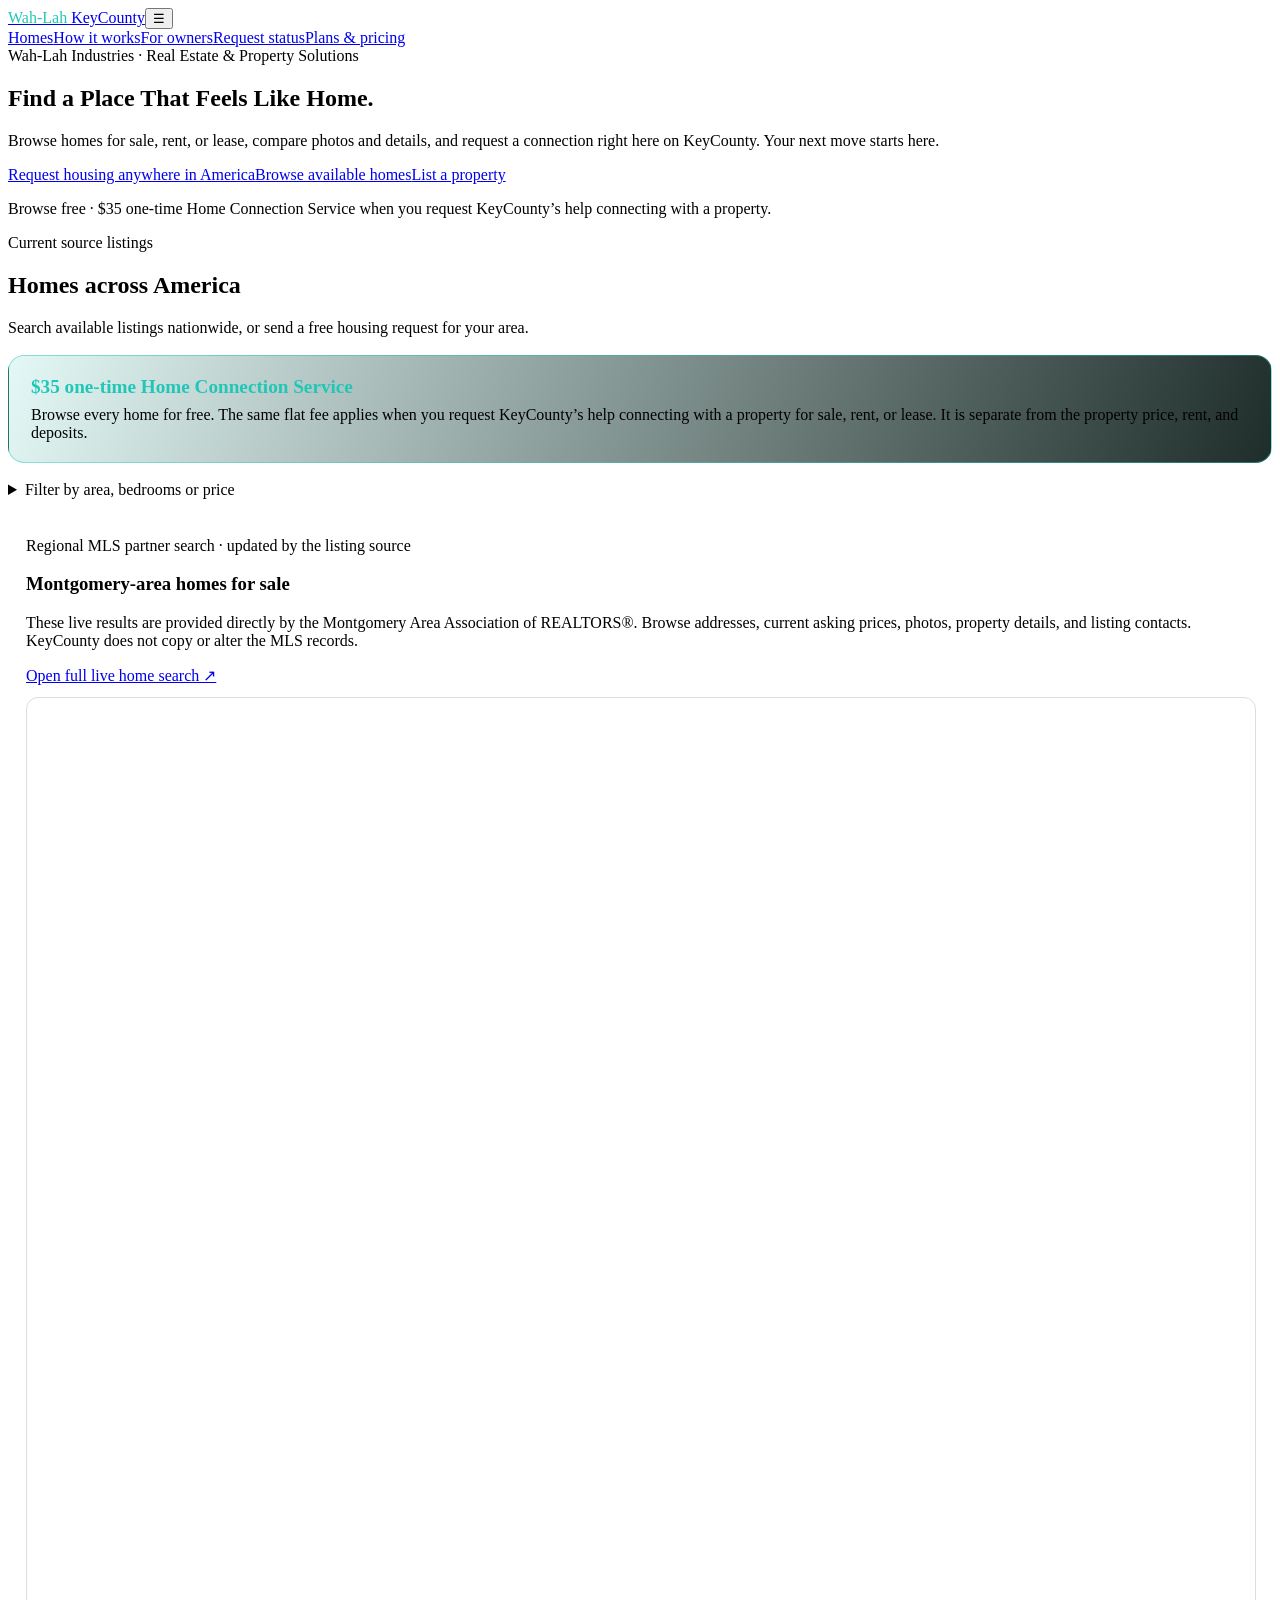
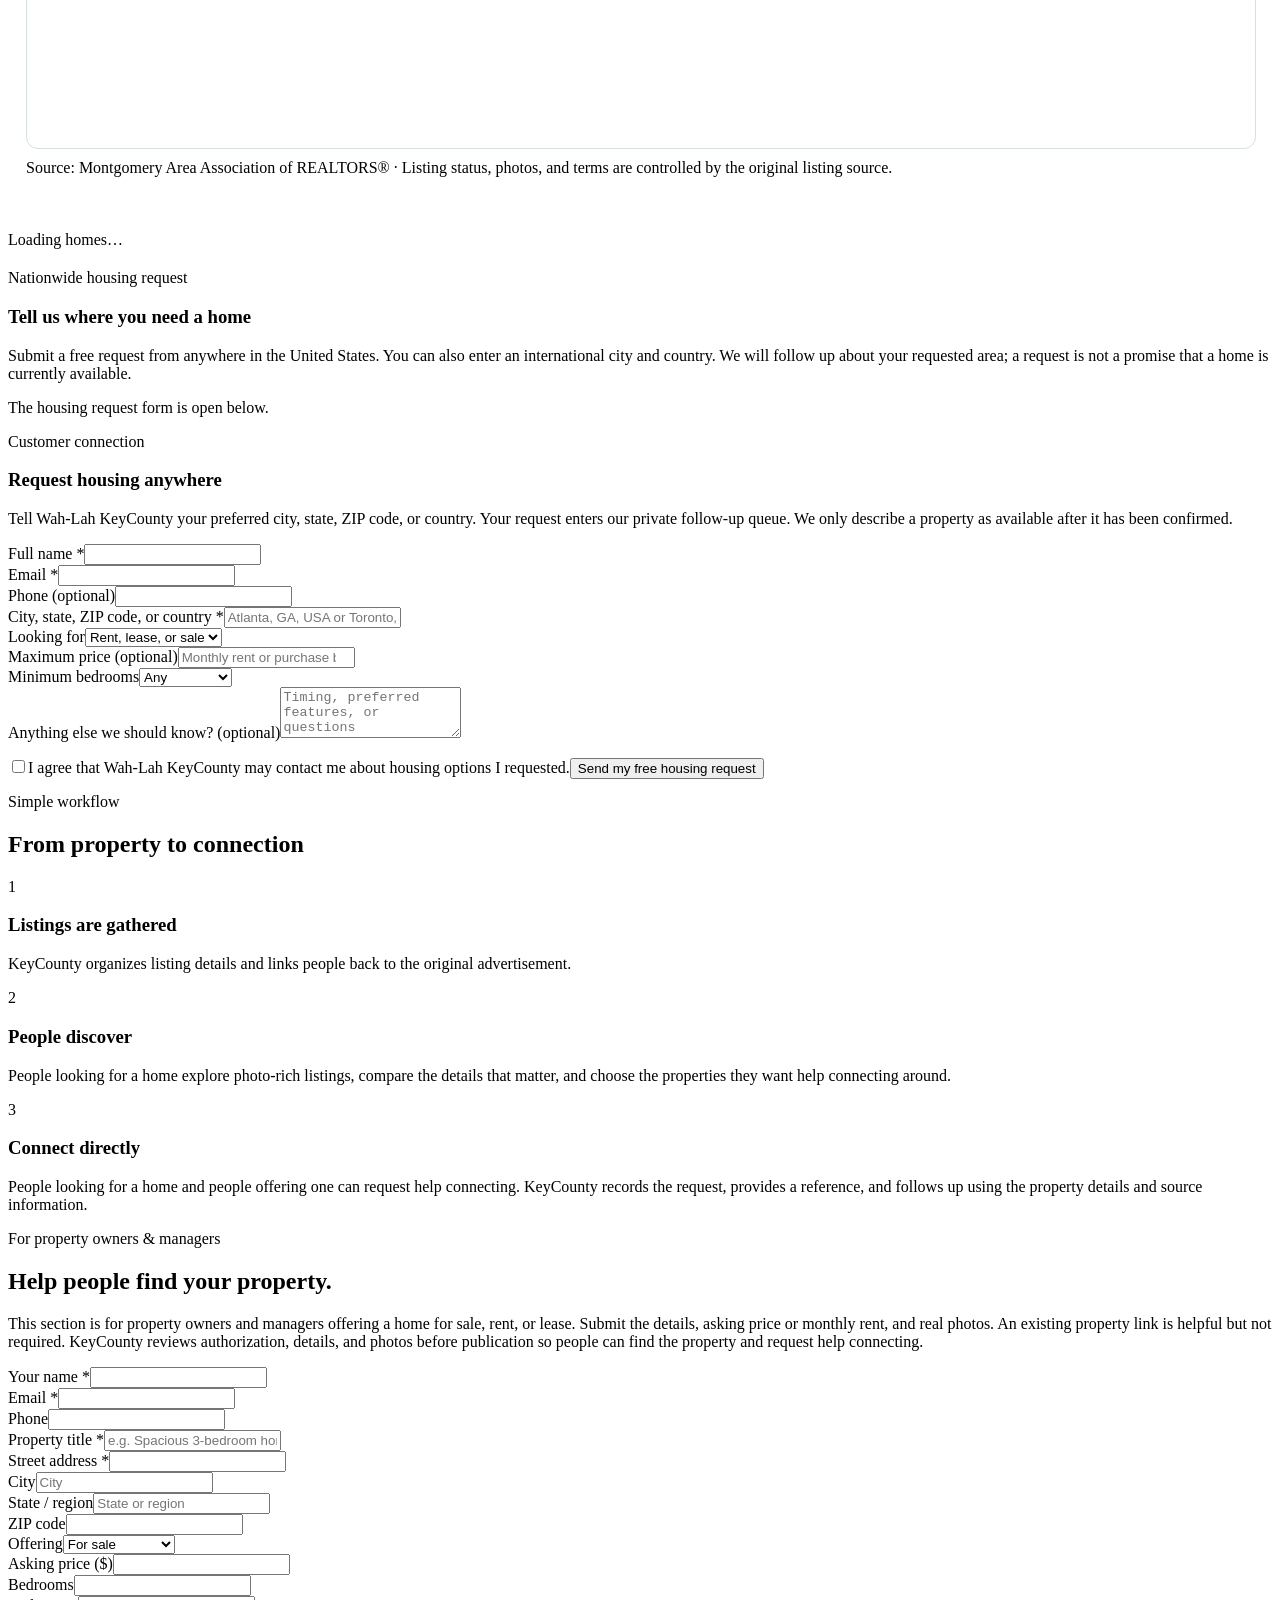
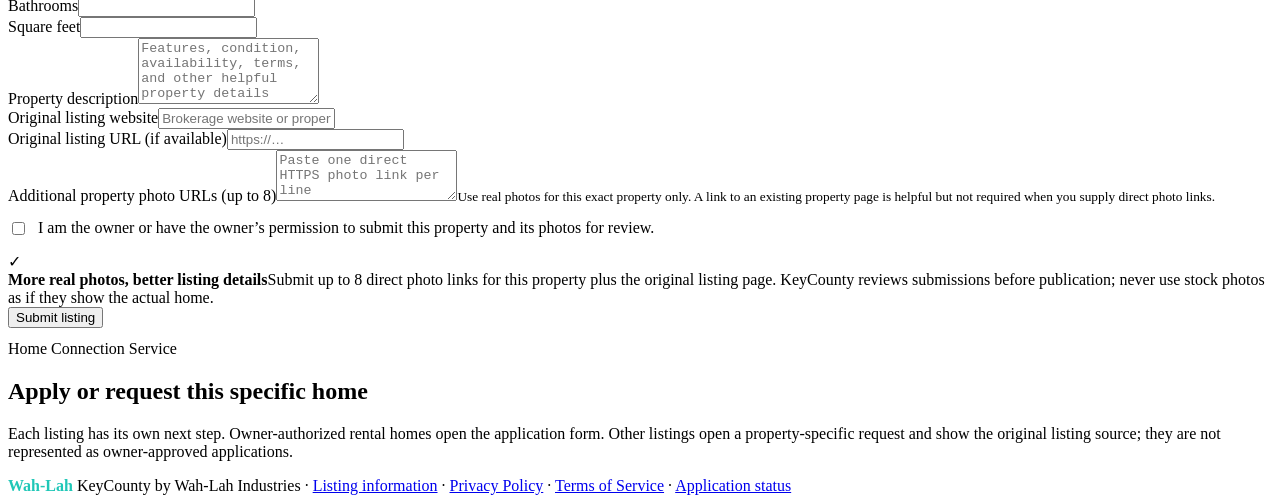
==== commit cdac10aa: "Sync Hatchable v61: update public/index.html" ====
--- a/public/index.html
+++ b/public/index.html
@@ -4,7 +4,7 @@
 <main><section id="homes" class="section homes-section"><div class="wrap"><div class="homes-heading"><div><div class="eyebrow">Current source listings</div><h2>Homes across America</h2></div><p id="area-caption" class="muted">Search available listings nationwide, or send a free housing request for your area.</p></div><div class="fee-highlight" role="note" aria-label="Home connection service fee" style="display:flex;flex-direction:column;gap:8px;margin:18px 0;padding:20px 22px;border:1px solid rgba(32,199,183,.45);border-radius:16px;background:linear-gradient(110deg,rgba(32,199,183,.12),rgba(16,32,28,.94));"><strong style="font-size:1.2rem;color:#20c7b7"><span id="application-fee-display-top">$35</span> one-time Home Connection Service</strong><span>Browse every home for free. The same flat fee applies when you request KeyCounty’s help connecting with a property for sale, rent, or lease. It is separate from the property price, rent, and deposits.</span></div><details id="home-filters" class="formbox search-panel"><summary class="filters-summary">Filter by area, bedrooms or price</summary><div class="search-panel-heading"><div><div class="eyebrow">Refine results</div><h3>Find the right fit</h3><p class="muted small">Filters are optional. Available homes appear first.</p></div><div class="fee-highlight"><strong><span id="application-fee-display">$35</span> Home Connection Service</strong><span>The same one-time service fee for a request on any listed home, whether for sale, rent, or lease. Secure checkout opens directly after you request a connection; live Stripe setup is required before payments are enabled.</span></div></div><div class="fields search-fields"><div class="field"><label>Looking for</label><select id="search-type"><option value="all" selected>Rent or buy</option><option value="rent">For rent</option><option value="sale">For sale</option></select></div><div class="field"><label>City, state or ZIP</label><input id="search-location" placeholder="Atlanta, GA or 30303"></div><div class="field"><label>Minimum bedrooms</label><select id="search-beds"><option value="0">Any</option><option value="1">1+</option><option value="2">2+</option><option value="3">3+</option><option value="4">4+</option></select></div><div class="field"><label id="search-budget-label">Maximum monthly rent</label><select id="search-rent"><option value="0">Any price</option><option value="800">$800</option><option value="1000">$1,000</option><option value="1250">$1,250</option><option value="1500">$1,500</option><option value="2000">$2,000</option></select></div></div><button class="btn secondary" type="button" onclick="clearSearch()">Clear filters</button></details><section class="formbox" aria-labelledby="live-mls-heading" style="margin:20px 0;padding:18px"><div class="eyebrow">Regional MLS partner search · updated by the listing source</div><h3 id="live-mls-heading">Montgomery-area homes for sale</h3><p class="muted small">These live results are provided directly by the Montgomery Area Association of REALTORS®. Browse addresses, current asking prices, photos, property details, and listing contacts. KeyCounty does not copy or alter the MLS records.</p><p style="margin:12px 0"><a class="btn primary" href="https://www.alamls.com/index.php?filter%5B%5D=PropertyType%7Ceq%7CResidential%7C1&amp;src=reso&amp;srctype=reso_lister&amp;submenu=ListingHomes" target="_blank" rel="noopener noreferrer">Open full live home search ↗</a></p><iframe title="Live Montgomery Area Association of REALTORS active residential listings" src="https://www.alamls.com/index.php?filter%5B%5D=PropertyType%7Ceq%7CResidential%7C1&amp;src=reso&amp;srctype=reso_lister&amp;submenu=ListingHomes" loading="lazy" referrerpolicy="strict-origin-when-cross-origin" style="display:block;width:100%;height:1050px;border:1px solid #d7e1df;border-radius:12px;background:#fff"></iframe><p class="muted small" style="margin-top:10px">Source: Montgomery Area Association of REALTORS® · Listing status, photos, and terms are controlled by the original listing source.</p></section><div id="homes-grid" class="grid"><div class="card cardbody">Loading homes…</div></div><div id="area-request" class="area-request-cta formbox" style="margin-top:20px"><div class="eyebrow">Nationwide housing request</div><h3>Tell us where you need a home</h3><p class="muted">Submit a free request from anywhere in the United States. You can also enter an international city and country. We will follow up about your requested area; a request is not a promise that a home is currently available.</p><p class="muted small">The housing request form is open below.</p><div id="area-request-panel" class="formbox" style="max-width:none;margin-top:14px"><div class="eyebrow">Customer connection</div><h3>Request housing anywhere</h3><p class="muted">Tell Wah-Lah KeyCounty your preferred city, state, ZIP code, or country. Your request enters our private follow-up queue. We only describe a property as available after it has been confirmed.</p><form id="area-request-form"><div class="fields"><div class="field"><label>Full name *</label><input name="fullName" required maxlength="120" autocomplete="name"></div><div class="field"><label>Email *</label><input name="email" type="email" required maxlength="180" autocomplete="email"></div><div class="field"><label>Phone (optional)</label><input name="phone" type="tel" maxlength="50" autocomplete="tel"></div><div class="field"><label>City, state, ZIP code, or country *</label><input id="requested-area" name="requestedArea" required maxlength="160" placeholder="Atlanta, GA, USA or Toronto, Canada"></div><div class="field"><label>Looking for</label><select name="listingType"><option value="all">Rent, lease, or sale</option><option value="rent">Rent / lease</option><option value="sale">Buy a home</option></select></div><div class="field"><label>Maximum price (optional)</label><input name="maxPrice" type="number" min="0" step="1" placeholder="Monthly rent or purchase budget"></div><div class="field"><label>Minimum bedrooms</label><select name="minBedrooms"><option value="">Any</option><option value="0">Studio / any</option><option value="1">1+</option><option value="2">2+</option><option value="3">3+</option><option value="4">4+</option><option value="5">5+</option></select></div><div class="field full"><label>Anything else we should know? (optional)</label><textarea name="message" rows="3" maxlength="1200" placeholder="Timing, preferred features, or questions"></textarea></div></div><label class="check"><input name="contactConsent" type="checkbox" required><span>I agree that Wah-Lah KeyCounty may contact me about housing options I requested.</span></label><button class="btn primary" type="submit" style="margin-top:16px">Send my free housing request</button><div id="area-request-result" class="notice hidden" role="status" aria-live="polite" style="margin-top:14px"></div></form></div></div></div></section>
 <section id="how" class="section"><div class="wrap"><div class="eyebrow">Simple workflow</div><h2>From property to connection</h2><div class="grid"><article class="card cardbody"><span class="tag">1</span><h3>Listings are gathered</h3><p class="muted">KeyCounty organizes listing details and links people back to the original advertisement.</p></article><article class="card cardbody"><span class="tag">2</span><h3>People discover</h3><p class="muted">People looking for a home explore photo-rich listings, compare the details that matter, and choose the properties they want help connecting around.</p></article><article class="card cardbody"><span class="tag">3</span><h3>Connect directly</h3><p class="muted">People looking for a home and people offering one can request help connecting. KeyCounty records the request, provides a reference, and follows up using the property details and source information.</p></article></div></div></section>
 <section id="owners" class="section"><div class="wrap"><div class="eyebrow">For property owners & managers</div><h2>Help people find your property.</h2><p class="muted">This section is for property owners and managers offering a home for sale, rent, or lease. Submit the details, asking price or monthly rent, and real photos. An existing property link is helpful but not required. KeyCounty reviews authorization, details, and photos before publication so people can find the property and request help connecting.</p><form id="owner-listing-form" class="formbox"><div class="fields"><div class="field"><label>Your name *</label><input name="ownerName" required maxlength="120" autocomplete="name"></div><div class="field"><label>Email *</label><input name="ownerEmail" type="email" required maxlength="180" autocomplete="email"></div><div class="field"><label>Phone</label><input name="ownerPhone" type="tel" maxlength="50" autocomplete="tel"></div><div class="field"><label>Property title *</label><input name="title" required maxlength="180" placeholder="e.g. Spacious 3-bedroom home"></div><div class="field full"><label>Street address *</label><input name="address" required maxlength="250" autocomplete="street-address"></div><div class="field"><label>City</label><input name="city" maxlength="100" autocomplete="address-level2" placeholder="City"></div><div class="field"><label>State / region</label><input name="state" maxlength="40" autocomplete="address-level1" placeholder="State or region"></div><div class="field"><label>ZIP code</label><input name="zip" maxlength="12" inputmode="numeric" autocomplete="postal-code"></div><div class="field"><label for="owner-listing-type">Offering</label><select id="owner-listing-type" name="listingType" required><option value="sale">For sale</option><option value="rent">For rent / lease</option></select></div><div class="field"><label id="owner-listing-price-label">Asking price ($)</label><input name="listingPrice" type="number" min="1" step=".01" inputmode="decimal" required></div><div class="field"><label>Bedrooms</label><input name="bedrooms" type="number" min="0" step="1"></div><div class="field"><label>Bathrooms</label><input name="bathrooms" type="number" min="0" step=".5"></div><div class="field"><label>Square feet</label><input name="sqft" type="number" min="0" step="1"></div><div class="field full"><label>Property description</label><textarea name="description" rows="4" maxlength="2000" placeholder="Features, condition, availability, terms, and other helpful property details"></textarea></div><div class="field"><label>Original listing website</label><input name="sourceName" maxlength="120" placeholder="Brokerage website or property website"></div><div class="field full"><label>Original listing URL (if available)</label><input name="sourceUrl" type="url" maxlength="1000" placeholder="https://…"></div><div class="field full"><label>Additional property photo URLs (up to 8)</label><textarea name="photoUrls" rows="3" maxlength="5000" placeholder="Paste one direct HTTPS photo link per line"></textarea><small class="muted">Use real photos for this exact property only. A link to an existing property page is helpful but not required when you supply direct photo links.</small></div></div><label class="check" style="display:flex;gap:10px;align-items:flex-start;margin:14px 0"><input type="checkbox" name="authorizationAttestation" value="on" required><span>I am the owner or have the owner’s permission to submit this property and its photos for review.</span></label><div class="payment-confidence"><span>✓</span><div><strong>More real photos, better listing details</strong>Submit up to 8 direct photo links for this property plus the original listing page. KeyCounty reviews submissions before publication; never use stock photos as if they show the actual home.</div></div><button class="btn primary" type="submit">Submit listing</button><div id="owner-listing-result" class="notice hidden" style="margin-top:12px" aria-live="polite"></div></form><!-- Control Center is private; property suggestions stay in the public form above. --></div></section><section id="apply" class="section"><div class="wrap"><div class="eyebrow">Home Connection Service</div><h2>Apply or request this specific home</h2><div id="apply-box" class="formbox"><p class="muted">Each listing has its own next step. Owner-authorized rental homes open the application form. Other listings open a property-specific request and show the original listing source; they are not represented as owner-approved applications.</p></div></div></section></main>
-<footer class="footer"><div class="wrap"><span><strong style="color:#20c7b7">Wah-Lah</strong> KeyCounty <span class="muted">by Wah-Lah Industries</span></span> · <a href="/policy/">Application policy</a> · <a href="/status/">Application status</a></div></footer>
+<footer class="footer"><div class="wrap"><span><strong style="color:#20c7b7">Wah-Lah</strong> KeyCounty <span class="muted">by Wah-Lah Industries</span></span> · <a href="/policy/">Listing information</a> · <a href="/privacy/">Privacy Policy</a> · <a href="/terms/">Terms of Service</a> · <a href="/status/">Application status</a></div></footer>
 <script>
 const menuToggle=document.querySelector('#mobile-menu'),siteLinks=document.querySelector('#site-links');menuToggle?.addEventListener('click',()=>{const open=siteLinks?.dataset.open!=='true';if(siteLinks)siteLinks.dataset.open=String(open);menuToggle.setAttribute('aria-expanded',String(open));menuToggle.setAttribute('aria-label',open?'Close navigation':'Open navigation');menuToggle.textContent=open?'×':'☰'});siteLinks?.querySelectorAll('a').forEach(a=>a.addEventListener('click',()=>{siteLinks.dataset.open='false';menuToggle?.setAttribute('aria-expanded','false');menuToggle?.setAttribute('aria-label','Open navigation');if(menuToggle)menuToggle.textContent='☰'}));document.addEventListener('keydown',e=>{if(e.key==='Escape'&&siteLinks?.dataset.open==='true'){siteLinks.dataset.open='false';menuToggle?.setAttribute('aria-expanded','false');if(menuToggle)menuToggle.textContent='☰'}});
 let filtersTracked=false;let homes=[],settings={},autoDetectedCity='',autoDetectedState='',autoDetectedZip='',manualSearchLocation=false;const $=s=>document.querySelector(s),money=c=>'$'+(Number(c||0)/100).toLocaleString(undefined,{minimumFractionDigits:0,maximumFractionDigits:0});const esc=v=>String(v??'').replace(/[&<>"']/g,c=>({'&':'&amp;','<':'&lt;','>':'&gt;','"':'&quot;',"'":'&#39;'}[c]));function trackEvent(eventName,listingId=null,extra={}){const allowed=new Set(['page_view','listing_grid_shown','connection_start','connection_request_saved','checkout_opened','area_request_submitted','owner_listing_submitted','external_listing_clicked','filters_used']);if(!allowed.has(eventName))return;const q=new URLSearchParams(location.search);const eventId=(globalThis.crypto&&crypto.randomUUID)?crypto.randomUUID():('kc-'+Date.now().toString(36)+'-'+Math.random().toString(36).slice(2,12));const meta={};if(Number.isFinite(Number(extra.listingCount)))meta.listingCount=Math.max(0,Math.min(100,Math.round(Number(extra.listingCount))));try{let session=sessionStorage.getItem('kc_visitor_session');if(!session){session=(globalThis.crypto&&crypto.randomUUID)?crypto.randomUUID():('kc-session-'+Date.now().toString(36)+'-'+Math.random().toString(36).slice(2,10));sessionStorage.setItem('kc_visitor_session',session)}meta.visitorSession=session}catch(_){}try{if(document.referrer)meta.referrerHost=new URL(document.referrer).hostname}catch(_){}fetch('/api/track',{method:'POST',headers:{'Content-Type':'application/json'},keepalive:true,body:JSON.stringify({eventId,eventName,pagePath:location.pathname,utmSource:q.get('utm_source'),utmMedium:q.get('utm_medium'),utmCampaign:q.get('utm_campaign'),utmContent:q.get('utm_content'),listingId:Number.isSafeInteger(Number(listingId))&&Number(listingId)>0?Number(listingId):null,metadata:meta})}).catch(()=>{})}
